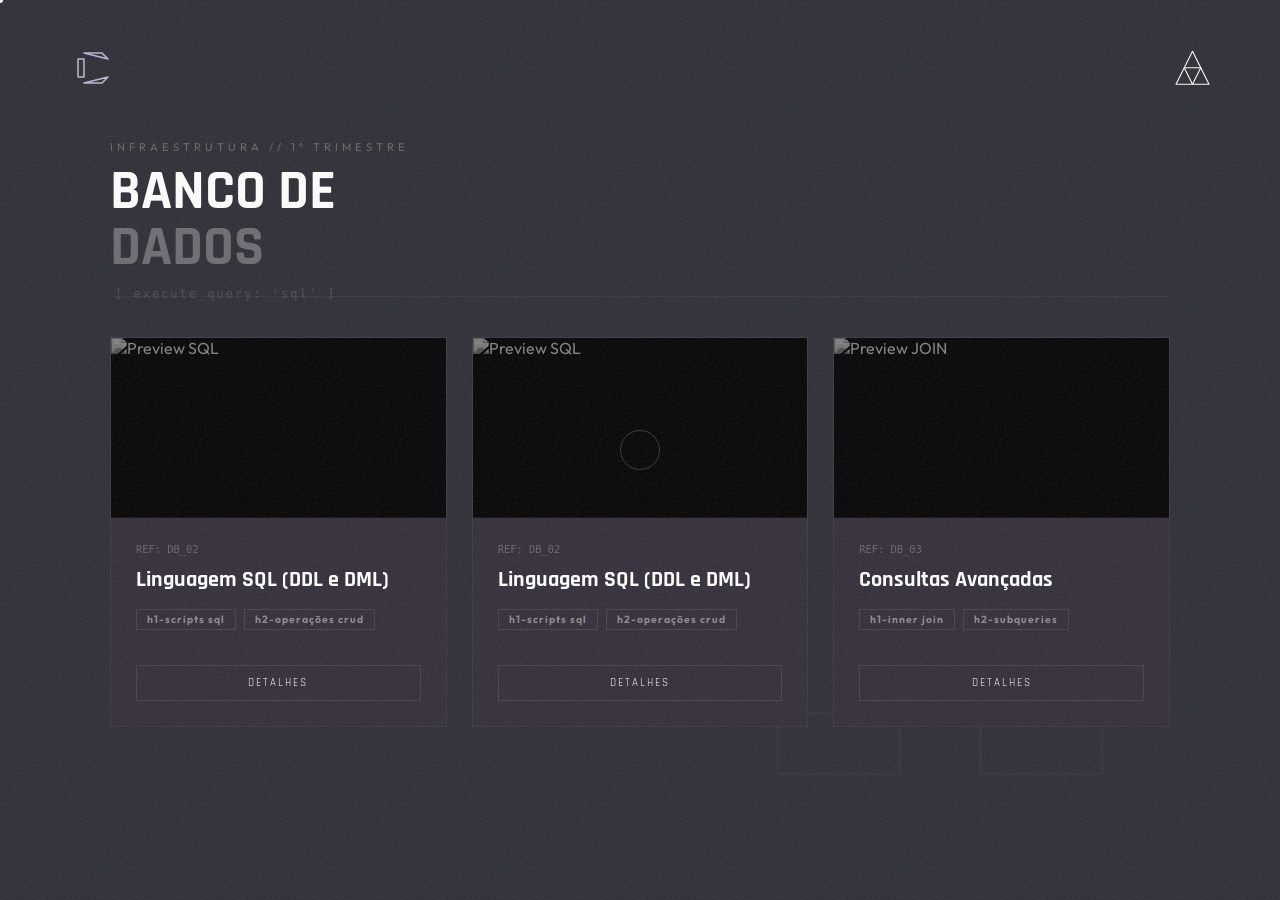
==== banco-dados.html @ fadd64db "primeiro-commit" ====
<!DOCTYPE html>
<html lang="pt-BR">
<head>
    <meta charset="UTF-8">
    <meta name="viewport" content="width=device-width, initial-scale=1.0">
    <title>Banco de Dados | Caetano Rocha</title>
    
    <link rel="icon" type="image/png" href="logo.png">
    <link href="https://fonts.googleapis.com/css2?family=Outfit:wght@200;400&family=Rajdhani:wght@300;500;700&display=swap" rel="stylesheet">
    <link rel="stylesheet" href="style.css">
</head>
<body>
    <div id="ruido"></div>
    <div id="ponto"></div>
    <div id="rastro"></div>

    <div id="sql-terminal">
        <div class="sql-header">
            <span>TERMINAL DE ACESSO REMOTO v3.0 // NODE_02: DATABASE</span>
            <span id="sql-status">[ STATUS: PORTA 5432 ABERTA ]</span>
        </div>
        
        <div id="sql-logs"></div>

        <div class="sql-prompt-container" id="sql-linha-comando" style="display: none;">
            <span class="sql-prompt">admin@node02=></span>
            <input type="text" id="sql-input" autocomplete="off" spellcheck="false" autofocus>
        </div>
        
        <p style="margin-top: 40px; font-size: 0.8rem; opacity: 0.3;">Pressione [ESC] para encerrar a sessão no banco de dados.</p>
    </div>

    <div class="marca-dagua-brasao">
        <svg class="brasao-svg" viewBox="0 0 100 100">
            <rect class="pedaco" x="35" y="20" width="30" height="15" fill="none" stroke-width="1"/>
            <path class="pedaco" d="M50,35 L50,50 M25,50 L75,50 M25,50 L25,65 M75,50 L75,65" fill="none" stroke-width="1"/>
            <rect class="pedaco" x="10" y="65" width="30" height="15" fill="none" stroke-width="1"/>
            <rect class="pedaco" x="60" y="65" width="30" height="15" fill="none" stroke-width="1"/>
        </svg>
    </div>

    <header>
        <div class="logo-box link-mag">
            <a href="index.html" style="text-decoration: none;">
                <svg class="logo-svg" viewBox="0 0 100 100">
                    <polygon class="p-top-c" points="40,25 70,25 80,35"/>
                    <polygon class="p-left-c" points="30,35 40,35 40,65 30,65"/>
                    <polygon class="p-bottom-c" points="40,75 70,75 80,65"/>
                </svg>
            </a>
        </div>
        <button class="btn-menu link-mag" id="btn-menu">
            <svg class="triangulo" viewBox="0 0 100 100">
                <polygon class="pedaco p-top" points="50,15 65,45 35,45"/>
                <polygon class="pedaco p-left" points="35,45 50,75 20,75"/>
                <polygon class="pedaco p-right" points="65,45 80,75 50,75"/>
            </svg>
        </button>
    </header>

    <div class="tela-links" id="tela-links">
        <ul class="nav-links">
            <li><a href="index.html" class="link-mag"><span class="num">01.</span> Home</a></li>
            <li><a href="linguagens.html" class="link-mag"><span class="num">02.</span> Linguagens</a></li>
            <li><a href="natureza.html" class="link-mag"><span class="num">03.</span> Natureza</a></li>
            <li><a href="humanas.html" class="link-mag"><span class="num">04.</span> Humanas</a></li>
            <li><a href="matematica.html" class="link-mag"><span class="num">05.</span> Matemática</a></li>
            <li class="item-retratil">
                <button id="btn-tecnico-menu" class="link-mag btn-menu-gigante ativo">
                    <span class="num">06.</span> Técnico
                </button>
                <ul id="sub-menu-tecnico" class="sub-menu revelado">
                    <li><a href="modelagem.html" class="link-mag">- Modelagem</a></li>
                    <li><a href="iot.html" class="link-mag">- IoT</a></li>
                    <li><a href="banco-dados.html" class="link-mag">- Banco de Dados</a></li>
                    <li><a href="desenvolvimento.html" class="link-mag">- Desenvolvimento</a></li>
                </ul>
            </li>
            <li><a href="sobre.html" class="link-mag"><span class="num">07.</span> Sobre mim</a></li>
        </ul>
    </div>

    <main class="area-tecnica">
        <div class="barra-topo-status">
            <div class="info-principal" style="position: relative;">
                <span class="tag-arquivo">INFRAESTRUTURA // 1º TRIMESTRE</span>
                <h1>Banco de <br> <span style="opacity: 0.3">Dados</span></h1>
                <span class="dica-sistema">[ execute_query: 'sql' ]</span>
            </div>
        </div>

        <div class="grade-atividades">
            <article class="card-modelagem link-mag">
            <div class="container-img"><img src="SUA_IMAGEM_AQUI.jpg" alt="Preview SQL"></div>
            <div class="info-card">
                <span class="num-doc">REF: DB_02</span>
                <h3 class="titulo-card">Linguagem SQL (DDL e DML)</h3>
                <div class="tags-habilidades"><span class="tag-skill">h1-scripts sql</span><span class="tag-skill">h2-operações crud</span></div>
                <div class="detalhes-atv">Criação física das tabelas no SGBD utilizando comandos DDL. Manipulação e inserção de registros com comandos DML.</div>
                <button class="btn-expandir">DETALHES</button>
            </div>
        </article>

            <article class="card-modelagem link-mag">
                <div class="container-img"><img src="SUA_IMAGEM_AQUI.jpg" alt="Preview SQL"></div>
                <div class="info-card">
                    <span class="num-doc">REF: DB_02</span>
                    <h3 class="titulo-card">Linguagem SQL (DDL e DML)</h3>
                    <div class="tags-habilidades"><span class="tag-skill">h1-scripts sql</span><span class="tag-skill">h2-operações crud</span></div>
                    <div class="detalhes-atv">Criação física das tabelas no SGBD utilizando comandos DDL. Manipulação e inserção de registos com comandos DML.</div>
                    <button class="btn-expandir">DETALHES</button>
                </div>
            </article>

            <article class="card-modelagem link-mag">
                <div class="container-img"><img src="SUA_IMAGEM_AQUI.jpg" alt="Preview JOIN"></div>
                <div class="info-card">
                    <span class="num-doc">REF: DB_03</span>
                    <h3 class="titulo-card">Consultas Avançadas</h3>
                    <div class="tags-habilidades"><span class="tag-skill">h1-inner join</span><span class="tag-skill">h2-subqueries</span></div>
                    <div class="detalhes-atv">Extração de relatórios complexos cruzando dados de múltiplas tabelas simultaneamente através de JOINs e funções de agregação.</div>
                    <button class="btn-expandir">DETALHES</button>
                </div>
            </article>
        </div>
    </main>

    <script>
        // CURSORES E MENUS 
        const ponto = document.getElementById('ponto'); const rastro = document.getElementById('rastro');
        let mouseX = window.innerWidth / 2; let mouseY = window.innerHeight / 2; let rX = mouseX, rY = mouseY;
        window.addEventListener('mousemove', e => { mouseX = e.clientX; mouseY = e.clientY; ponto.style.transform = `translate3d(calc(${mouseX}px - 50%), calc(${mouseY}px - 50%), 0)`; });
        function animar() { rX += (mouseX - rX) * 0.12; rY += (mouseY - rY) * 0.12; rastro.style.transform = `translate3d(calc(${rX}px - 50%), calc(${rY}px - 50%), 0)`; requestAnimationFrame(animar); }
        animar();

        const btnMenu = document.getElementById('btn-menu'); const telaLinks = document.getElementById('tela-links');
        const btnTecnicoMenu = document.getElementById('btn-tecnico-menu'); const subMenuTecnico = document.getElementById('sub-menu-tecnico');
        btnMenu.addEventListener('click', () => { btnMenu.classList.toggle('aberto'); telaLinks.classList.toggle('visivel'); });
        if (btnTecnicoMenu) { btnTecnicoMenu.addEventListener('click', () => { btnTecnicoMenu.classList.toggle('ativo'); subMenuTecnico.classList.toggle('revelado'); }); }

        document.querySelectorAll('.card-modelagem').forEach(card => {
            const btn = card.querySelector('.btn-expandir');
            btn.addEventListener('click', () => { card.classList.toggle('aberto'); btn.textContent = card.classList.contains('aberto') ? 'FECHAR' : 'DETALHES'; });
        });

        // ========================================================
        // EASTER EGG BD: TERMINAL SQL (LIGADO AO IOT)
        // ========================================================
        const codigoDb = "sql"; 
        let digitado = "";
        let terminalSqlAtivo = false;
        let despejoDadosRodando = false;

        const terminal = document.getElementById('sql-terminal');
        const logs = document.getElementById('sql-logs');
        const linhaComando = document.getElementById('sql-linha-comando');
        const inputComando = document.getElementById('sql-input');

        function printLog(texto, classe = "sql-linha") {
            const p = document.createElement('div');
            p.className = classe;
            p.innerHTML = texto;
            logs.appendChild(p);
            terminal.scrollTop = terminal.scrollHeight;
        }

        window.addEventListener("keydown", (e) => {
            if (e.key === "Escape" && terminalSqlAtivo) {
                terminal.style.display = 'none';
                terminalSqlAtivo = false; despejoDadosRodando = false;
                logs.innerHTML = '';
                linhaComando.style.display = 'none';
                return;
            }

            if(terminalSqlAtivo) {
                inputComando.focus(); 
                return; 
            }

            if(e.key.length > 1) return; 

            digitado += e.key.toLowerCase();
            if (digitado.length > codigoDb.length) digitado = digitado.slice(-codigoDb.length);

            if (digitado === codigoDb) {
                terminalSqlAtivo = true;
                terminal.style.display = 'block';
                
                printLog("> Estabelecendo conexão com o cluster de dados...");
                setTimeout(() => {
                    printLog("> Conexão segura estabelecida. Roteando para NODE_02.");
                    printLog("> Terminal de queries ativado. Digite <b>help</b> para comandos.");
                    linhaComando.style.display = 'flex';
                    inputComando.focus();
                }, 800);
            }
        });

        inputComando.addEventListener("keydown", function(e) {
            if(e.key === "Enter") {
                const entradaStr = this.value.trim();
                const comandoLower = entradaStr.toLowerCase();
                if(entradaStr === "") return;
                
                printLog(`admin@node02=> ${entradaStr}`, "sql-linha");
                this.value = "";

                if(despejoDadosRodando) {
                    printLog("> ERRO: Consulta em andamento. Aguarde.", "sql-alerta");
                    return;
                }

                if (comandoLower === "help") {
                    printLog("COMANDOS SUPORTADOS:<br>- <b>\\dt</b> : Lista as tabelas ativas.<br>- <b>SELECT * FROM [tabela]</b> : Retorna os dados da tabela.<br>- <b>clear</b> : Limpa a interface.<br>- <b>exit</b> : Desconecta do nó.");
                } 
                else if (comandoLower === "\\dt") {
                    const tabelaHtml = `
                    <table class="sql-tabela">
                        <tr><th>Esquema</th><th>Nome</th><th>Acesso</th></tr>
                        <tr><td>public</td><td>tb_alunos</td><td>admin</td></tr>
                        <tr><td>public</td><td>tb_atividades</td><td>admin</td></tr>
                        <tr><td>public</td><td>tb_notas</td><td>admin</td></tr>
                        <tr><td>restricted</td><td>tb_projeto_icaro</td><td>root</td></tr>
                    </table>`;
                    printLog(tabelaHtml);
                    printLog("(4 tabelas localizadas)");
                }
                else if (comandoLower === "clear") {
                    logs.innerHTML = '';
                }
                else if (comandoLower === "exit") {
                    printLog("> Encerrando túnel SSH...");
                    setTimeout(() => {
                        terminal.style.display = 'none';
                        terminalSqlAtivo = false;
                        logs.innerHTML = '';
                        linhaComando.style.display = 'none';
                    }, 500);
                }
                else if (comandoLower.startsWith("select * from")) {
                    const tabelaAlvo = comandoLower.replace("select * from", "").replace(";", "").trim();
                    
                    if (tabelaAlvo === "tb_alunos" || tabelaAlvo === "tb_atividades" || tabelaAlvo === "tb_notas") {
                        printLog(`> Executando extração em ${tabelaAlvo}...`);
                        setTimeout(() => printLog("> 0 ROWS RETURNED. A tabela foi limpa pelo sistema I.A.", "sql-alerta"), 500);
                    } 
                    else if (tabelaAlvo === "tb_projeto_icaro") {
                        despejoDadosRodando = true;
                        linhaComando.style.display = 'none';
                        printLog("> AVISO: Quebrando criptografia AES-256...", "sql-alerta");
                        
                        setTimeout(() => {
                            let iteracoes = 0;
                            const maxIteracoes = 40;
                            const caracteres = "0123456789ABCDEF!@#$%&*()_+{}[]";
                            
                            const loopDump = setInterval(() => {
                                let lixoStr = "";
                                for(let i=0; i<80; i++) {
                                    lixoStr += caracteres.charAt(Math.floor(Math.random() * caracteres.length));
                                }
                                printLog(`0x${(1000 + iteracoes).toString(16).toUpperCase()} : ${lixoStr}`, "sql-dump");
                                
                                iteracoes++;
                                if(iteracoes >= maxIteracoes) {
                                    clearInterval(loopDump);
                                    despejoDadosRodando = false;
                                    linhaComando.style.display = 'flex';
                                    inputComando.focus();
                                    
                                    const tabelaSecreta = `
                                    <br><span style="color:#fff;">[ DESENCRIPTAÇÃO CONCLUÍDA ]</span>
                                    <table class="sql-tabela" style="border-color:#ff3333;">
                                        <tr><th style="background:rgba(255,51,51,0.2);color:#ff3333;">ID_PROJETO</th><th style="background:rgba(255,51,51,0.2);color:#ff3333;">STATUS</th><th style="background:rgba(255,51,51,0.2);color:#ff3333;">LOG_SISTEMA</th></tr>
                                        <tr><td>001_OVERDRIVE</td><td>FALHOU</td><td>O módulo físico derreteu após ativação manual (NODE_01).</td></tr>
                                        <tr><td>002_ICARO</td><td>ATIVO</td><td>A IA transferiu o código base para este servidor.</td></tr>
                                        <tr><td>003_BD_BACKUP</td><td>EXPURGADO</td><td>Todos os dados de alunos foram apagados por segurança.</td></tr>
                                    </table>`;
                                    printLog(tabelaSecreta);
                                }
                            }, 50); 
                        }, 1000);
                    } else {
                        printLog(`> ERRO: Tabela "${tabelaAlvo}" não existe no esquema atual.`, "sql-alerta");
                    }
                }
                else {
                    printLog(`> SYNTAX ERROR no comando "${entradaStr}".`);
                }
            }
        });
    </script>
</body>
</html>
---- style.css ----
:root {
    --bg-cor: #312b38; 
    --anim-vel: 0.6s;
}

* {
    margin: 0; padding: 0; box-sizing: border-box;
    cursor: none !important;
}

::selection {
    background-color: rgba(255, 255, 255, 0.15); 
    color: #ffffff;
}

body {
    font-family: 'Outfit', sans-serif;
    background-color: #2b2b33; /* Sua nova cor de fundo */
    color: white;
    height: 100vh;
    overflow: hidden;
    position: relative;
}


#ruido {
    position: fixed; top: 0; left: 0; width: 100vw; height: 100vh;
    /* Mistura o granulado SVG com linhas horizontais fininhas */
    background-image: 
        url("data:image/svg+xml,%3Csvg viewBox='0 0 200 200' xmlns='http://www.w3.org/2000/svg'%3E%3Cfilter id='noiseFilter'%3E%3CfeTurbulence type='fractalNoise' baseFrequency='0.8' numOctaves='3' stitchTiles='stitch'/%3E%3C/filter%3E%3Crect width='100%25' height='100%25' filter='url(%23noiseFilter)'/%3E%3C/svg%3E"),
        linear-gradient(rgba(255, 255, 255, 0.02) 50%, transparent 50%);
    
    background-repeat: repeat;
    background-size: 200px 200px, 100% 4px; 
    opacity: 0.15; 
    pointer-events: none; 
    z-index: 9998; 
    animation: tv 0.4s steps(5) infinite;
}
 /* =========================================
   MEU FUNDO DECORATIVO (CRUZES)
   ========================================= */
#meu-fundo-decorativo {
    position: fixed; 
    top: 0; left: 0; width: 100vw; height: 100vh;
    
    /* Desenha uma cruzinha de 10x10 pixels num espaço de 100x100 pixels */
    background-image: url("data:image/svg+xml,%3Csvg xmlns='http://www.w3.org/2000/svg' width='100' height='100'%3E%3Cpath d='M50,45 v10 M45,50 h10' stroke='%23ffffff' stroke-width='1'/%3E%3C/svg%3E");
    
    opacity: 0.04; /* Opacidade bem baixa para ficar sutil (aumente se quiser mais forte) */
    z-index: 1; /* Fica colado no fundo, atrás de tudo */
    pointer-events: none;
}

@keyframes tv {
    0% { background-position: 0px 0px; }
    20% { background-position: -50px 50px; }
    40% { background-position: 100px -50px; }
    60% { background-position: -150px 100px; }
    80% { background-position: 50px -100px; }
    100% { background-position: -50px 150px; }
}

/* =========================================
   CURSORES
   ========================================= */
#ponto {
    width: 6px; height: 6px; background: white; border-radius: 50%;
    position: fixed; pointer-events: none; z-index: 10000;
    transform: translate(-50%, -50%);
}
#rastro {
    width: 40px; height: 40px; border: 1px solid rgba(255,255,255,0.2); border-radius: 50%;
    position: fixed; pointer-events: none; z-index: 9999;
    transform: translate(-50%, -50%);
    transition: width 0.3s, height 0.3s, background 0.3s;
}
#rastro.ativo { width: 65px !important; height: 65px !important; background: rgba(255,255,255,0.05); }

header {
    display: flex; justify-content: space-between; align-items: center;
    padding: 40px 60px; position: fixed; top: 0; left: 0; width: 100%;
    z-index: 100;
}

.logo { font-size: 2rem; font-weight: 200; letter-spacing: 2px; }

/* =========================================
   MENU TRIÂNGULO
   ========================================= */
.btn-menu {
    width: 55px; height: 55px; background: transparent; border: none; position: relative;
}

.triangulo {
    width: 100%; height: 100%; fill: transparent; stroke: white; stroke-width: 2; stroke-linejoin: round;
    transition: transform var(--anim-vel) cubic-bezier(0.7, 0, 0.3, 1);
}

.pedaco { transition: transform var(--anim-vel) cubic-bezier(0.7, 0, 0.3, 1); transform-origin: center; }

.btn-menu:hover .p-top { transform: translateY(-7px); }
.btn-menu:hover .p-left { transform: translate(-7px, 3px); }
.btn-menu:hover .p-right { transform: translate(7px, 3px); }
.btn-menu:hover .p-mid { transform: scale(0.7); }

.btn-menu.aberto .p-top { transform: translate(0, 15px) rotate(45deg); }
.btn-menu.aberto .p-left { transform: translate(15px, -5px) rotate(-45deg); }
.btn-menu.aberto .p-right { transform: translate(-15px, -5px) rotate(45deg); }
.btn-menu.aberto .p-mid { opacity: 0; transform: scale(0); }
.btn-menu.aberto .triangulo { transform: rotate(180deg); }

.tela-links {
    position: fixed; top: 0; left: 0; width: 100%; height: 100%;
    background-color: rgba(43, 43, 51, 0.95); 
    backdrop-filter: blur(15px); 
    z-index: 90; 
    display: flex; justify-content: center; align-items: center;
    opacity: 0; pointer-events: none;
    transition: opacity 0.5s ease;
}

.tela-links.visivel {
    opacity: 1; pointer-events: all;
}

.nav-links {
    list-style: none; 
    display: flex; flex-direction: column; gap: 15px; /* Diminuí um pouco o gap para caber tudo */
    text-align: left; 
    max-height: 90vh; /* Impede que passe da tela */
    overflow-y: auto; /* Adiciona rolagem se a tela for pequena */
    padding: 20px;
}

/* Oculta a barra de rolagem mas mantém funcionando */
.nav-links::-webkit-scrollbar { display: none; }

/* Estilo igual para Links Normais e para o Botão do Técnico */
.nav-links a, .btn-menu-gigante {
    font-family: 'Rajdhani', sans-serif;
    text-decoration: none; 
    font-size: 4.5rem; /* Um pouco menor para caber todas as áreas */
    font-weight: 700; letter-spacing: 5px; text-transform: uppercase;
    display: flex; align-items: center;
    background: transparent; border: none; cursor: none; padding: 0; width: 100%;
    
    color: transparent;
    -webkit-text-stroke: 1px rgba(184, 184, 209, 0.4);
    
    opacity: 0; transform: translateY(30px); 
    transition: all 0.4s cubic-bezier(0.2, 1, 0.2, 1);
}

.nav-links .num {
    font-size: 1.5rem; font-weight: 300; 
    color: #b8b8d1; opacity: 0.5; margin-right: 20px;
    -webkit-text-stroke: 0; 
    transition: opacity 0.4s ease;
}

.tela-links.visivel .nav-links a, 
.tela-links.visivel .btn-menu-gigante {
    opacity: 1; transform: translateY(0); 
}

.tela-links.visivel .nav-links a:hover,
.tela-links.visivel .btn-menu-gigante:hover,
.btn-menu-gigante.ativo {
    color: #b8b8d1; 
    -webkit-text-stroke: 1px #b8b8d1;
    transform: translateX(30px); 
    text-shadow: 0 0 15px rgba(184, 184, 209, 0.4); 
}

.tela-links.visivel .nav-links a:hover .num,
.tela-links.visivel .btn-menu-gigante:hover .num {
    opacity: 1;
}

/* =========================================
   SUB-MENU DO TÉCNICO (RETRÁTIL)
   ========================================= */
.item-retratil {
    display: flex; flex-direction: column;
}

.sub-menu {
    list-style: none;
    padding-left: 80px; /* Alinha com o texto da opção acima */
    max-height: 0;
    overflow: hidden;
    opacity: 0;
    transition: max-height 0.6s cubic-bezier(0.7, 0, 0.3, 1), opacity 0.4s ease;
}

/* Quando o botão Técnico é clicado */
.sub-menu.revelado {
    max-height: 400px; 
    opacity: 1;
    margin-top: 10px;
    margin-bottom: 10px;
}

.sub-menu a {
    font-size: 2.2rem; /* Sub-links menores */
    letter-spacing: 2px;
    margin-bottom: 8px;
    -webkit-text-stroke: 1px rgba(184, 184, 209, 0.3); /* Contorno mais fraco */
}

/* Cascata de revelação (opcional, só pra ficar bonitão) */
.tela-links.visivel li:nth-child(1) a { transition-delay: 0.1s; }
.tela-links.visivel li:nth-child(2) a { transition-delay: 0.15s; }
.tela-links.visivel li:nth-child(3) a { transition-delay: 0.2s; }
.tela-links.visivel li:nth-child(4) a { transition-delay: 0.25s; }
.tela-links.visivel li:nth-child(5) a { transition-delay: 0.3s; }
.tela-links.visivel li:nth-child(6) .btn-menu-gigante { transition-delay: 0.35s; }
.tela-links.visivel li:nth-child(7) a { transition-delay: 0.4s; }
/* =========================================
   HERO / APRESENTAÇÃO
   ========================================= */
.hero {
    height: 100vh; display: flex; flex-direction: column; justify-content: center; align-items: center;
    text-align: center; position: relative; z-index: 50;
}

.lema {
    font-size: 1.2rem; font-weight: 200; letter-spacing: 8px; color: rgba(255,255,255,0.6);
    margin-bottom: 20px; text-transform: uppercase;
    opacity: 0; transform: translateY(20px); animation: up 1s ease forwards 0.2s;
}

.nome {
    font-family: 'Rajdhani', sans-serif;
    font-size: 5.5rem; /* Aumentei um pouco */
    font-weight: 700;
    line-height: 0.9;
    margin: 10px 0;
    text-transform: uppercase;
    letter-spacing: -2px; /* Caracteres mais "juntos" para um look editorial */
    
    /* Cor pastel roxo-cinza */
    color: #b8b8d1;
    
    /* Brilho de tela CRT (Glow) */
    text-shadow: 0 0 15px rgba(184, 184, 209, 0.3);
    
    opacity: 0;
    transform: translateY(30px);
    animation: up 1s cubic-bezier(0.2, 1, 0.2, 1) forwards 0.4s;
}

/* O destaque "vazado" para caracteres diferentes */
.nome .destaque {
    display: block; /* Quebra a linha para ficar mais imponente */
    font-weight: 300;
    /* Efeito de contorno (outline) */
    color: transparent;
    -webkit-text-stroke: 1px rgba(184, 184, 209, 0.6);
    letter-spacing: 15px; /* Espaçamento largo no sobrenome */
    margin-top: 10px;
    font-size: 4rem;
}

@keyframes up { to { opacity: 1; transform: translateY(0); } }

.foto-box {
    margin-bottom: 30px;
    opacity: 0;
    transform: translateY(20px);
    animation: up 1s ease forwards 0.2s;
}

.foto-moldura {
    width: 200px; 
    height: 200px;
    border-radius: 50%;
    /* Borda sutil usando a nossa cor pastel tech */
    border: 2px solid rgba(184, 184, 209, 0.3);
    position: relative;
    overflow: hidden;
    background: transparent;
    transition: transform 0.5s cubic-bezier(0.2, 1, 0.2, 1), border-color 0.5s ease;
}

.foto-moldura:hover {
    transform: scale(1.05); /* Dá uma leve crescida no hover */
    border-color: rgba(184, 184, 209, 0.8); /* Borda brilha no hover */
}

.foto {
    width: 100%;
    height: 100%;
    object-fit: cover;
    /* Começa em preto e branco e com alto contraste */
    filter: grayscale(100%) contrast(110%);
    transition: filter 0.5s ease;
}

.foto-moldura:hover .foto {
    /* Revela a cor original ao passar o mouse */
    filter: grayscale(0%) contrast(100%);
}

/* =========================================
   SOBRE MIM
   ========================================= */
.sobre-area {
    margin-top: 40px; width: 100%; max-width: 500px; z-index: 60;
}

.btn-sobre {
    background: none; border: none; color: white;
    font-family: 'Rajdhani', sans-serif; font-size: 1.1rem; letter-spacing: 4px;
    display: flex; align-items: center; gap: 15px; margin: 0 auto;
    opacity: 0.6; transition: opacity 0.3s ease;
}

.btn-sobre:hover, .btn-sobre.ativo {
    opacity: 1;
}

.seta {
    width: 20px; height: 20px; fill: none; stroke: white; stroke-width: 8;
    transition: transform 0.6s cubic-bezier(0.7, 0, 0.3, 1);
}

.btn-sobre.ativo .seta {
    transform: rotate(180deg);
}

.sobre-txt {
    max-height: 0; overflow: hidden;
    transition: max-height 0.8s cubic-bezier(0.7, 0, 0.3, 1), opacity 0.5s ease;
    opacity: 0; text-align: center;
}

.sobre-txt.revelado {
    max-height: 300px; opacity: 1; margin-top: 20px;
}

.sobre-conteudo {
    padding: 0 20px;
}

.sobre-conteudo p {
    font-family: 'Outfit', sans-serif; font-weight: 200; line-height: 1.6;
    color: rgba(255, 255, 255, 0.7); font-size: 1.1rem;
}

.linha {
    width: 40px; height: 1px; background: white; margin: 20px auto 0; opacity: 0.3;
}

.logo-box {
    width: 60px; /* Tamanho da logo no header */
    height: 60px;
    display: flex;
    align-items: center;
    justify-content: center;
    transition: transform 0.5s cubic-bezier(0.2, 1, 0.2, 1);
}

.logo-box:hover {
    transform: scale(1.1); /* Sutil aumento no hover */
}

.logo-svg {
    width: 100%;
    height: 100%;
}

.logo-svg polygon, .logo-svg polyline {
    fill: none;
    stroke: #b8b8d1; /* Nossa cor Pastel Tech */
    stroke-width: 2.5; /* Espessura técnica */
    stroke-linecap: round;
    stroke-linejoin: round;
    /* Mesma animação suave do triângulo */
    transition: transform var(--anim-vel) cubic-bezier(0.7, 0, 0.3, 1), stroke-width 0.3s ease;
}

/* Centraliza a origem das transformações de cada peça */
.p-top-c, .p-left-c, .p-bottom-c, .p-connect {
    transform-origin: center;
}

/* =========================================
   ANIMAÇÃO DE PARTES NO HOVER (C-LOGO)
   ========================================= */
.logo-box:hover .p-top-c {
    transform: translate(5px, -5px) rotate(10deg);
}

.logo-box:hover .p-left-c {
    transform: translate(-5px, 0px) rotate(-10deg);
}

.logo-box:hover .p-bottom-c {
    transform: translate(5px, 5px) rotate(-10deg);
}

.logo-box:hover .p-connect {
    stroke-width: 1; /* O conector fica mais fino no hover */
    opacity: 0.5;
}



















/* =========================================
   ESTRUTURA DAS PÁGINAS INTERNAS
   ========================================= */
.pagina-interna {
    display: flex;
    flex-direction: column;
    align-items: flex-start;
    justify-content: flex-start;
    padding: 120px 10% 50px 10%; /* Espaço no topo para o cabeçalho não cobrir */
    height: 100vh;
    overflow-y: auto; /* Permite rolar a página se o conteúdo for longo */
}

/* Ocultar barra de rolagem (opcional) */
.pagina-interna::-webkit-scrollbar {
    width: 6px;
}
.pagina-interna::-webkit-scrollbar-thumb {
    background: rgba(184, 184, 209, 0.3);
    border-radius: 10px;
}

.cabecalho-pagina {
    margin-bottom: 40px;
    opacity: 0;
    transform: translateY(20px);
    animation: up 1s cubic-bezier(0.2, 1, 0.2, 1) forwards 0.2s;
}

.cabecalho-pagina .nome {
    font-size: 4.5rem;
    margin: 0;
}

.cabecalho-pagina .destaque {
    font-size: 3.5rem;
}

.texto-intro {
    font-family: 'Outfit', sans-serif;
    font-weight: 200;
    color: rgba(255, 255, 255, 0.6);
    font-size: 1.1rem;
    margin-top: 15px;
    max-width: 600px;
}

.conteudo-area {
    width: 100%;
    opacity: 0;
    transform: translateY(20px);
    animation: up 1s cubic-bezier(0.2, 1, 0.2, 1) forwards 0.4s;
}

.grid-materias.interna {
    grid-template-columns: repeat(auto-fit, minmax(200px, 1fr));
    margin-bottom: 50px;
}

.projetos-lista p {
    font-family: 'Outfit', sans-serif;
    font-weight: 200;
    color: rgba(255, 255, 255, 0.4);
    font-style: italic;
}

.split-layout {
    display: flex;
    width: 100%;
    gap: 50px;
    opacity: 0;
    transform: translateY(20px);
    animation: up 1s cubic-bezier(0.2, 1, 0.2, 1) forwards 0.4s;
    align-items: flex-start;
}

/* Coluna Esquerda */
.trimestres-nav {
    flex: 1; /* Ocupa 1 parte do espaço */
    display: flex;
    flex-direction: column;
    gap: 15px;
    border-right: 1px solid rgba(184, 184, 209, 0.2);
    padding-right: 30px;
}

.btn-trimestre {
    background: transparent;
    border: none;
    text-align: left;
    font-family: 'Rajdhani', sans-serif;
    font-size: 2rem;
    color: rgba(184, 184, 209, 0.4);
    cursor: none;
    padding: 10px 0;
    transition: all 0.3s ease;
    text-transform: uppercase;
    letter-spacing: 2px;
    position: relative;
}

.btn-trimestre .num {
    font-size: 1rem;
    opacity: 0.5;
    margin-right: 10px;
}

.btn-trimestre:hover, .btn-trimestre.ativo {
    color: #b8b8d1;
    transform: translateX(10px);
}

/* Coluna Direita */
.atividades-conteudo {
    flex: 2.5; /* Ocupa 2.5 partes do espaço (maior) */
    width: 100%;
}

.trimestre-painel {
    display: none; /* Oculta todos por padrão */
    animation: fadeIn 0.5s ease forwards;
}

.trimestre-painel.ativo {
    display: block; /* Mostra apenas o ativo */
}

/* Cards das Atividades */
.lista-atividades {
    display: flex;
    flex-direction: column;
    gap: 20px;
}

.atividade-card {
    border: 1px solid rgba(184, 184, 209, 0.15);
    padding: 25px;
    background: rgba(0, 0, 0, 0.2);
    transition: all 0.3s ease;
    cursor: none;
    position: relative;
    overflow: hidden;
    
    /* Regras para alinhar imagem e texto lado a lado */
    display: flex;
    justify-content: space-between;
    align-items: center;
    gap: 20px; 
}

/* O texto ocupa o espaço que sobrar */
.card-info {
    flex: 1; 
}

/* A caixinha da imagem no canto direito */
.card-thumb {
    width: 90px;
    height: 90px;
    flex-shrink: 0; 
    border-radius: 5px;
    overflow: hidden;
    border: 1px solid rgba(184, 184, 209, 0.2);
}

/* O truque do Filtro P&B na Imagem */
.card-thumb img {
    width: 100%;
    height: 100%;
    object-fit: cover; 
    filter: grayscale(100%) opacity(0.6);
    transition: all 0.5s cubic-bezier(0.2, 1, 0.2, 1);
}

/* Quando passa o mouse no card inteiro */
.atividade-card:hover {
    border-color: rgba(184, 184, 209, 0.8);
    transform: translateY(-3px);
}

/* A imagem ganha cor e dá um leve zoom */
.atividade-card:hover .card-thumb img {
    filter: grayscale(0%) opacity(1);
    transform: scale(1.1);
}

.atividade-card:hover {
    border-color: rgba(184, 184, 209, 0.8);
    transform: translateY(-3px);
}

.materia-tag {
    font-family: 'Rajdhani', sans-serif;
    font-size: 0.8rem;
    color: #b8b8d1;
    text-transform: uppercase;
    letter-spacing: 2px;
    background: rgba(184, 184, 209, 0.1);
    padding: 3px 8px;
    border-radius: 3px;
    margin-bottom: 10px;
    display: inline-block;
}

.atividade-card h4 {
    font-family: 'Rajdhani', sans-serif;
    font-size: 1.8rem;
    color: #fff;
    margin: 10px 0;
    font-weight: 500;
}

.atividade-card p {
    font-family: 'Outfit', sans-serif;
    font-weight: 200;
    color: rgba(255, 255, 255, 0.6);
    line-height: 1.5;
}

@keyframes fadeIn {
    from { opacity: 0; transform: translateY(10px); }
    to { opacity: 1; transform: translateY(0); }
}

.modal-atividade {
    position: fixed; top: 0; left: 0; width: 100%; height: 100%;
    /* Fundo igual ao do menu, com blur */
    background-color: rgba(43, 43, 51, 0.95);
    backdrop-filter: blur(15px);
    z-index: 100; /* Fica acima de tudo, até do menu */
    display: flex; justify-content: center; align-items: center;
    opacity: 0; pointer-events: none;
    transition: opacity 0.5s ease;
}

.modal-atividade.visivel {
    opacity: 1; pointer-events: all;
}

.btn-fechar {
    position: absolute;
    top: 40px; right: 40px;
    background: transparent; border: none; cursor: none;
    transition: transform 0.4s cubic-bezier(0.7, 0, 0.3, 1);
}

.btn-fechar:hover {
    transform: scale(1.1) rotate(90deg); /* Efeito giro tech */
}

/* Estrutura interna de duas colunas */
.modal-conteudo {
    display: flex;
    gap: 50px;
    width: 85%;
    max-width: 1100px;
    opacity: 0;
    transform: translateY(40px);
    transition: all 0.6s cubic-bezier(0.2, 1, 0.2, 1);
}

.modal-atividade.visivel .modal-conteudo {
    opacity: 1; transform: translateY(0);
    transition-delay: 0.2s; /* Atrasa um pouquinho pra dar efeito de entrada */
}

.modal-imagem {
    flex: 1;
}

/* Espaço provisório onde a imagem vai ficar */
.img-placeholder {
    width: 100%;
    height: 450px;
    background: rgba(0, 0, 0, 0.3);
    border: 1px dashed rgba(184, 184, 209, 0.4);
    display: flex; align-items: center; justify-content: center;
    color: rgba(184, 184, 209, 0.5);
    font-family: 'Outfit', sans-serif;
    font-weight: 200;
    padding: 20px;
    text-align: center;
}

.modal-textos {
    flex: 1;
    text-align: left;
    display: flex;
    flex-direction: column;
    justify-content: center;
}

.titulo-modal {
    font-family: 'Rajdhani', sans-serif;
    font-size: 3.5rem;
    color: #fff;
    margin: 15px 0 20px 0;
    line-height: 1;
}

.desc-modal {
    font-family: 'Outfit', sans-serif;
    font-weight: 200;
    color: rgba(255, 255, 255, 0.7);
    font-size: 1.1rem;
    line-height: 1.6;
    margin-bottom: 30px;
}

.habilidades-titulo {
    font-family: 'Rajdhani', sans-serif;
    color: #b8b8d1;
    font-size: 1.2rem;
    letter-spacing: 2px;
    text-transform: uppercase;
    margin-bottom: 15px;
}

.habilidades-lista {
    list-style: none;
    padding: 0;
}

.habilidades-lista li {
    font-family: 'Outfit', sans-serif;
    font-weight: 200;
    color: rgba(255, 255, 255, 0.6);
    margin-bottom: 10px;
    position: relative;
    padding-left: 20px;
}

.habilidades-lista li::before {
    content: '>';
    position: absolute;
    left: 0;
    color: #b8b8d1;
    font-weight: 700;
}

/* =========================================
   SCI-FI OVERDRIVE: FALHA CRÍTICA DO SISTEMA
   ========================================= */

/* 1. FILTRO DE MONITOR CRT */
.crt-overlay {
    position: fixed;
    top: 0; left: 0; width: 100vw; height: 100vh;
    background: linear-gradient(rgba(18, 16, 16, 0) 50%, rgba(0, 0, 0, 0.25) 50%), linear-gradient(90deg, rgba(255, 0, 0, 0.06), rgba(0, 255, 0, 0.02), rgba(0, 0, 255, 0.06));
    background-size: 100% 4px, 3px 100%;
    z-index: 9999;
    pointer-events: none;
    opacity: 0;
    transition: opacity 0.1s;
}

body.modo-overdrive {
    background-color: #050000;
    box-shadow: inset 0 0 150px rgba(255, 0, 0, 0.4);
    animation: tremorTela 0.4s ease-in-out;
}

body.modo-overdrive .crt-overlay {
    opacity: 1;
    animation: scanlineMove 10s linear infinite;
}

@keyframes tremorTela {
    0% { transform: translate(2px, 1px) rotate(0deg); }
    10% { transform: translate(-1px, -2px) rotate(-1deg); }
    20% { transform: translate(-3px, 0px) rotate(1deg); }
    30% { transform: translate(0px, 2px) rotate(0deg); }
    40% { transform: translate(1px, -1px) rotate(1deg); }
    50% { transform: translate(-1px, 2px) rotate(-1deg); }
    60% { transform: translate(-3px, 1px) rotate(0deg); }
    70% { transform: translate(2px, 1px) rotate(-1deg); }
    80% { transform: translate(-1px, -1px) rotate(1deg); }
    90% { transform: translate(2px, 2px) rotate(0deg); }
    100% { transform: translate(1px, -2px) rotate(-1deg); }
}

@keyframes scanlineMove {
    0% { background-position: 0 0; }
    100% { background-position: 0 100vh; }
}

/* Textos e UI corrompidos pro vermelho */
body.modo-overdrive .cabecalho-pagina .nome,
body.modo-overdrive .titulo-secao,
body.modo-overdrive .btn-trimestre,
body.modo-overdrive .texto-intro,
body.modo-overdrive .btn-trimestre .num {
    color: #ff3333;
    text-shadow: 2px 0px 5px rgba(255, 0, 0, 0.8);
}

body.modo-overdrive .atividade-card {
    background: rgba(255, 0, 0, 0.05);
    border-color: rgba(255, 0, 0, 0.3);
}

body.modo-overdrive .materia-tag {
    background: #ff0000;
    color: #000;
}

/* =========================================
   PAINEL DE STATUS (QUE FALTAVA NO ÚLTIMO CÓDIGO)
   ========================================= */
.status-box {
    border: 1px solid rgba(184, 184, 209, 0.2);
    padding: 10px 15px; 
    display: inline-flex;
    flex-direction: column;
    align-items: flex-start;
    gap: 2px; 
    background: rgba(0, 0, 0, 0.2);
    margin-bottom: 30px; /* Garante que o painel não empilhe em cima do texto */
    transition: all 0.3s ease;
}

.status-box:hover {
    border-color: rgba(184, 184, 209, 0.6);
    background: rgba(184, 184, 209, 0.05);
}

.status-txt {
    font-family: 'Rajdhani', sans-serif;
    font-size: 0.8rem;
    letter-spacing: 2px;
    color: rgba(255, 255, 255, 0.5);
}

.status-codigo {
    font-family: 'Rajdhani', sans-serif;
    font-weight: 700;
    font-size: 1.8rem; 
    color: #b8b8d1;
    line-height: 1;
    white-space: nowrap; /* Isso impede que o texto quebre ou deforme a caixa */
}

.status-erro {
    font-family: 'Outfit', sans-serif;
    font-size: 0.7rem;
    color: #ff4444;
    letter-spacing: 1px;
    animation: pulsarErro 1s infinite;
}

@keyframes pulsarErro {
    50% { opacity: 0.3; }
}

.status-box.bloqueado {
    border-color: #ff0000 !important;
    background: rgba(255, 0, 0, 0.1) !important;
    pointer-events: none !important;
}

.progresso-wrapper {
    width: 100%; height: 6px;
    background: rgba(184, 184, 209, 0.1);
    margin-top: 10px;
    overflow: hidden;
    opacity: 0; transition: opacity 0.3s ease;
}

.status-box.bloqueado .progresso-wrapper {
    background: rgba(255, 0, 0, 0.2);
}

.barra-progresso {
    width: 100%; height: 100%;
    background: #ff3333;
    transform-origin: left;
    transform: scaleX(1);
    transition: transform 0.1s linear, background 0.3s ease;
}

.status-box.bloqueado .barra-progresso {
    background: #ff0000;
}

body.modo-overdrive .progresso-wrapper { opacity: 1; }

.glitch-cor { animation: glitchAlien 0.3s infinite; }
body.modo-overdrive .glitch-cor { color: #fff; }
@keyframes glitchAlien {
    0% { text-shadow: 2px 0 #ff4444, -2px 0 #44ff44; }
    50% { text-shadow: -2px 0 #ff4444, 2px 0 #44ff44; }
    100% { text-shadow: 2px 0 #44ff44, -2px 0 #ff4444; }
}

.glitch-cor.fatal {
    color: #ff0000 !important;
    animation: glitchFatal 0.05s infinite !important;
    text-shadow: none !important;
}

@keyframes glitchFatal {
    0% { transform: translate(0) }
    20% { transform: translate(-2px, 2px) }
    40% { transform: translate(-2px, -2px) }
    60% { transform: translate(2px, 2px) }
    80% { transform: translate(2px, -2px) }
    100% { transform: translate(0) }
}

/* =========================================
   BRASÃO GEOMÉTRICO (CORRIGIDO PARA NÃO CORTAR)
   ========================================= */
.marca-dagua-brasao {
    position: fixed;
    right: 20px; bottom: 20px; /* Margem segura para não cortar */
    transform: translate(0, 0); /* Removido o translate positivo que o empurrava pra fora */
    width: 45vmin; height: 45vmin; 
    z-index: -1;
    pointer-events: none;
    opacity: 0;
    animation: upBrasao 1.5s cubic-bezier(0.2, 1, 0.2, 1) forwards 0.5s;
}

.brasao-svg { width: 100%; height: 100%; transition: transform 0.1s ease-out; }

.brasao-svg .pedaco {
    fill: none; stroke: rgba(184, 184, 209, 0.04);
    stroke-width: 0.8; stroke-linecap: round; stroke-linejoin: round;
    transition: stroke-width 0.3s ease;
}

.brasao-svg .p-no { stroke-width: 0.5; }

@keyframes upBrasao { to { opacity: 1; transform: translate(0); } }

/* 3. ABERTURA E ROTAÇÃO DO BRASÃO (Centralização Absoluta) */
.marca-dagua-brasao.overdrive {
    opacity: 1;
    top: 50%; left: 50%; right: auto; bottom: auto;
    transform: translate(-50%, -50%) scale(1.3); 
    transition: all 0.5s cubic-bezier(0.175, 0.885, 0.32, 1.275);
    filter: drop-shadow(0 0 20px #ff0000);
}

.marca-dagua-brasao.overdrive .brasao-svg .pedaco { stroke: #ff3333; stroke-width: 1.5; }

.marca-dagua-brasao.overdrive .g-topo {
    transform: translateY(-40px) rotate(45deg);
    transform-origin: center center;
    animation: giroCaoticoTopo 2s linear infinite;
}

.marca-dagua-brasao.overdrive .g-base {
    transform: translateY(40px) rotate(-45deg);
    transform-origin: center center;
    animation: giroCaoticoBase 1.5s linear infinite reverse;
}

@keyframes giroCaoticoTopo { 100% { transform: translateY(-40px) rotate(405deg); } }
@keyframes giroCaoticoBase { 100% { transform: translateY(40px) rotate(-405deg); } }


/* =========================================
   ELEMENTO SCI-FI: BURACO NEGRO (GARGANTUA)
   ========================================= */
#background-buraco-negro {
    position: fixed;
    top: 50%; left: 50%;
    transform: translate(-50%, -50%) scale(0);
    width: 150vmin; height: 150vmin;
    background: radial-gradient(circle at center, rgba(5, 0, 0, 1) 0%, rgba(10, 0, 0, 0) 60%);
    z-index: -3;
    opacity: 0;
    transition: transform 0.8s ease, opacity 0.3s ease;
    overflow: hidden;
}

body.modo-overdrive #background-buraco-negro {
    transform: translate(-50%, -50%) scale(1);
    opacity: 0.6;
}

#anel-acrecao {
    position: absolute; top: 0; left: 0; width: 100%; height: 100%;
    border-radius: 50%;
    box-shadow: 0 0 100px rgba(255, 0, 0, 0.4), inset 0 0 50px rgba(255, 0, 0, 0.8);
    background: radial-gradient(circle at center, transparent 30%, rgba(255, 0, 0, 0.2) 60%, transparent 100%);
    animation: pulsarBuracoNegro 8s infinite alternate;
}

@keyframes pulsarBuracoNegro {
    50% { box-shadow: 0 0 150px rgba(255, 0, 0, 0.6), inset 0 0 80px rgba(255, 0, 0, 1); }
}

/* =========================================
   UI DO TERMINAL (ATUALIZADO COMPACTO)
   ========================================= */
#terminal-alien {
    position: fixed;
    top: 50%; left: 50%;
    transform: translate(-50%, -50%);
    background: rgba(10, 0, 0, 0.8);
    border: 2px solid #ff0000;
    padding: 30px;
    z-index: 9999;
    display: none; 
    flex-direction: column;
    align-items: center;
    gap: 20px;
    box-shadow: 0 0 50px rgba(255, 0, 0, 0.5);
    backdrop-filter: blur(10px);
}

#terminal-alien h3 {
    color: #ff3333;
    font-family: 'Rajdhani', sans-serif;
    letter-spacing: 2px;
    margin: 0;
    text-shadow: 0 0 5px red;
}

#senha-alvo {
    display: flex; gap: 15px;
}

.digito-alvo {
    width: 40px; height: 50px;
    border-bottom: 3px solid #550000;
    display: flex; justify-content: center; align-items: center;
    font-size: 2rem; color: #550000;
}

.digito-alvo.preenchido { color: #ff3333; border-color: #ff3333; text-shadow: 0 0 10px red; }

#teclado-alien {
    display: grid;
    grid-template-columns: repeat(3, 1fr);
    gap: 10px;
}

.tecla-alien {
    background: rgba(255, 0, 0, 0.1);
    border: 1px solid #ff3333;
    color: #ff3333;
    font-size: 1.5rem;
    padding: 15px 20px;
    cursor: pointer;
    transition: all 0.2s;
}

.tecla-alien:hover { background: #ff3333; color: #000; }
.tecla-alien:active { transform: scale(0.9); }

.choque-erro { animation: tremorTela 0.2s ease-in-out !important; box-shadow: inset 0 0 300px rgba(255, 0, 0, 0.8) !important; }

/* =========================================
   CONSEQUÊNCIA: FALHA CATASTRÓFICA E RESET
   ========================================= */
body.falha-catastrofica { 
    background-color: #000 !important; 
    overflow: hidden; 
}

body.falha-catastrofica #background-buraco-negro {
    opacity: 1;
    transform: translate(-50%, -50%) scale(2.5);
    background: radial-gradient(circle at center, #ff0000 0%, #000 100%);
    animation: tremorTela 0.3s infinite;
}

body.falha-catastrofica main, 
body.falha-catastrofica .cabecalho-pagina { display: none !important; }


#tela-game-over {
    position: fixed; 
    top: 0; left: 0; 
    width: 100vw; height: 100vh;
    background: rgba(0, 0, 0, 0.7); /* Fundo escuro para destacar o texto e ofuscar o fundo */
    display: none; /* Escondido por padrão */
    flex-direction: column;
    justify-content: center;
    align-items: center;
    z-index: 10000;
    padding: 20px;
    text-align: center;
}

#tela-game-over h2 {
    color: #ff0000; 
    font-size: clamp(2rem, 5vw, 4rem); /* Texto responsivo: não quebra a tela! */
    font-family: 'Rajdhani', sans-serif; 
    font-weight: bold;
    animation: glitchFatal 0.1s infinite;
    text-shadow: 0 0 20px rgba(255, 0, 0, 0.8);
    line-height: 1.2;
    margin-bottom: 40px; /* Espaço entre o texto e o botão */
}

/* Mostra a tela quando falha usando Flexbox */
body.falha-catastrofica #tela-game-over {
    display: flex;
}

/* Botão de Reset Emergencial (Agora dentro do Game Over) */
#btn-reset-emergencia {
    background: transparent;
    color: #fff;
    border: 1px solid rgba(255, 255, 255, 0.3);
    padding: 15px 30px;
    font-family: 'Rajdhani', sans-serif;
    font-size: 1.2rem;
    letter-spacing: 2px;
    text-transform: uppercase;
    border-radius: 4px;
    transition: all 0.3s ease;
}

#btn-reset-emergencia:hover {
    background: rgba(255, 255, 255, 0.1);
    border-color: #fff;
    box-shadow: 0 0 15px rgba(255,255,255,0.2);
}

/* ========================================= */
/* MUDANÇAS VISUAIS DO ALARME E GAME OVER */
/* ========================================= */

/* 1. Esconde a marca d'água e o painel de status no Game Over (Limpa a tela!) */
body.falha-catastrofica .marca-dagua-brasao,
body.falha-catastrofica #painel-status,
body.falha-catastrofica main {
    display: none !important;
}

/* 2. Efeito muito mais legal pro Triângulo durante o alarme */
body.modo-overdrive .brasao-svg {
    /* Cancela a rotação chata e bota um glitch agressivo */
    animation: glitchTriangulo 0.1s infinite !important;
    filter: drop-shadow(0 0 30px #ff0000);
}
body.modo-overdrive .pedaco {
    fill: #ff0000 !important; /* Fica vermelho sangue */
}

/* Animação de Glitch pro Triângulo */
@keyframes glitchTriangulo {
    0% { transform: translate(5px, 5px) scale(1.2) skewX(10deg); opacity: 0.8;}
    25% { transform: translate(-5px, -5px) scale(0.9) skewX(-10deg); opacity: 1;}
    50% { transform: translate(5px, -5px) scale(1.1) skewY(10deg); opacity: 0.5;}
    75% { transform: translate(-5px, 5px) scale(0.8) skewY(-10deg); opacity: 1;}
    100% { transform: translate(0, 0) scale(1.3) skewX(0); opacity: 0.9;}
}

/* 3. Garante que o Game Over esmaga qualquer outra coisa na tela */
#tela-game-over {
    z-index: 999999 !important; /* Nada passa por cima disso */
    background: radial-gradient(circle, rgba(20,0,0,0.9) 0%, rgba(0,0,0,1) 100%); /* Fundo mais sombrio */
}

/* =========================================
   AJUSTES FINAIS: VISIBILIDADE E GLITCH EXTREMO
   ========================================= */

/* 1. Muda a cor do mouse para VERMELHO NEON no desafio e no Game Over */
body.modo-overdrive #ponto, body.falha-catastrofica #ponto {
    background-color: #ff3333 !important;
    box-shadow: 0 0 10px #ff3333 !important;
}
body.modo-overdrive #rastro, body.falha-catastrofica #rastro {
    border-color: rgba(255, 51, 51, 0.8) !important;
    background-color: rgba(255, 51, 51, 0.1) !important;
}

/* 2. Mata o giro chato do Brasão e adiciona Glitch Agressivo */
body.modo-overdrive .g-topo, 
body.modo-overdrive .g-base {
    animation: none !important; /* Para de girar */
    transform: none !important;
}

body.modo-overdrive .brasao-svg {
    animation: glitchTriangulo 0.1s infinite !important; /* Começa a tremer */
    filter: drop-shadow(0 0 40px #ff0000) !important;
}

body.modo-overdrive .pedaco {
    stroke: #ff3333 !important;
    stroke-width: 2.5 !important; /* Fica muito mais grosso e visível */
}

@keyframes glitchTriangulo {
    0% { transform: scale(1.5) translate(5px, 5px) skewX(15deg); opacity: 0.8;}
    25% { transform: scale(1.3) translate(-5px, -5px) skewX(-15deg); opacity: 1;}
    50% { transform: scale(1.6) translate(5px, -5px) skewY(15deg); opacity: 0.5;}
    75% { transform: scale(1.4) translate(-5px, 5px) skewY(-15deg); opacity: 1;}
    100% { transform: scale(1.5) translate(0, 0) skewX(0); opacity: 0.9;}
}

/* 3. Limpa a tela de Game Over (Esconde o triângulo e a UI de trás) */
body.falha-catastrofica .marca-dagua-brasao,
body.falha-catastrofica main,
body.falha-catastrofica .cabecalho-pagina {
    display: none !important; 
}

/* =========================================
   FORÇA O MOUSE A FICAR ACIMA DE TUDO
   ========================================= */
#ponto, #rastro {
    z-index: 9999999 !important; /* Um número absurdamente alto para passar a tela de Game Over */
}


/* O botão de fechar também precisa estar acessível */
#btn-menu {
    z-index: 10000 !important; /* O botão fica acima até mesmo do menu aberto */
}

@media (max-width: 768px) {
    .links-principais {
        padding-top: 120px !important; /* Aumenta o espaço no topo apenas em telas menores */
        justify-content: flex-start !important; /* Alinha os itens no topo para não sumirem no rodapé */
        overflow-y: auto; /* Permite rolar o menu se ele for maior que a tela do celular */
        height: 100vh;
    }

    /* Se o item "Início" ainda estiver difícil de clicar */
    .links-principais a:first-child {
        margin-top: 20px;
    }
}

/* ESTILO DA FOTO CIRCULAR (CINZA ESTILO MENU) */
        .moldura-foto-circular {
            position: relative;
            width: 180px;
            height: 180px;
            margin-bottom: 30px;
            display: flex;
            align-items: center;
            justify-content: center;
        }

        .circulo-interno {
            width: 140px;
            height: 140px;
            background: #444; /* Cinza do estilo menu */
            border-radius: 50%;
            overflow: hidden;
            display: flex;
            align-items: center;
            justify-content: center;
            border: 2px solid rgba(255, 255, 255, 0.1);
            z-index: 2;
        }

        .circulo-interno img {
            width: 100%;
            height: 100%;
            object-fit: cover;
            filter: grayscale(100%);
        }

        .placeholder-avatar {
            width: 60%;
            opacity: 0.5;
        }

        /* Borda decorativa que lembra o logo */
        .borda-rotativa {
            position: absolute;
            width: 160px;
            height: 160px;
            border: 1px solid #00ffcc;
            border-radius: 50%;
            border-style: dashed;
            animation: girarLento 20s linear infinite;
            opacity: 0.3;
        }

        @keyframes girarLento {
            from { transform: rotate(0deg); }
            to { transform: rotate(360deg); }
        }

        /* Ajuste das Tags de Formação */
        .skill-tag {
            background: rgba(255, 255, 255, 0.05);
            border-left: 3px solid #00ffcc;
            padding: 8px 15px;
            font-family: 'Rajdhani', sans-serif;
            font-size: 0.9rem;
            color: #ccc;
            text-transform: uppercase;
            letter-spacing: 1px;
        }

         body { background-color: #2b2b33; overflow-y: auto; }

        .area-tecnica {
            max-width: 1100px;
            margin: 0 auto;
            padding: 140px 20px 80px;
        }

        .barra-topo-status {
            display: flex;
            justify-content: space-between;
            align-items: flex-end;
            border-bottom: 1px solid rgba(255,255,255,0.05);
            padding-bottom: 20px;
            margin-bottom: 40px;
        }

        .info-principal h1 {
            font-family: 'Rajdhani', sans-serif;
            font-size: clamp(2rem, 8vw, 3.5rem);
            text-transform: uppercase;
            line-height: 1;
            color: #fff;
        }

        .tag-arquivo {
            font-size: 0.7rem;
            letter-spacing: 4px;
            color: #666;
            margin-bottom: 10px;
            display: block;
        }

        /* GRADE DE ATIVIDADES */
        .grade-atividades {
            display: grid;
            grid-template-columns: repeat(auto-fill, minmax(320px, 1fr));
            gap: 25px;
        }

        .card-modelagem {
            background: #312b38;
            border: 1px solid rgba(255,255,255,0.05);
            position: relative;
            transition: all 0.4s cubic-bezier(0.165, 0.84, 0.44, 1);
            display: flex;
            flex-direction: column;
        }

        .card-modelagem:hover {
            border-color: rgba(255,255,255,0.2);
            transform: translateY(-8px);
            box-shadow: 0 15px 30px rgba(0,0,0,0.4);
        }

        /* Espaço da Imagem */
        .container-img {
            width: 100%;
            height: 180px;
            background: #222;
            overflow: hidden;
            position: relative;
            border-bottom: 1px solid rgba(255,255,255,0.05);
        }

        .container-img img {
            width: 100%;
            height: 100%;
            object-fit: cover;
            opacity: 0.6;
            filter: grayscale(100%) contrast(120%);
            transition: 0.5s;
        }

        .card-modelagem:hover .container-img img {
            opacity: 1;
            filter: grayscale(0%) contrast(100%);
            transform: scale(1.05);
        }

        .info-card { padding: 25px; }

        .num-doc {
            font-family: monospace;
            font-size: 0.65rem;
            color: #666;
            margin-bottom: 10px;
            display: block;
        }

        .titulo-card {
            font-family: 'Rajdhani', sans-serif;
            font-size: 1.4rem;
            margin-bottom: 10px;
            color: #fff;
        }

        /* Habilidades (Tags) */
        .tags-habilidades {
            display: flex;
            flex-wrap: wrap;
            gap: 8px;
            margin-top: 15px;
        }

        .tag-skill {
            font-size: 0.6rem;
            font-weight: 700;
            padding: 4px 10px;
            border: 1px solid rgba(255,255,255,0.1);
            color: #888;
            text-transform: uppercase;
            letter-spacing: 1px;
        }

        .card-modelagem:hover .tag-skill {
            border-color: #fff;
            color: #fff;
        }

        /* Conteúdo Expansível */
        .detalhes-atv {
            max-height: 0;
            overflow: hidden;
            transition: 0.5s ease;
            font-size: 0.9rem;
            color: #aaa;
            line-height: 1.6;
        }

        .card-modelagem.aberto .detalhes-atv {
            max-height: 500px;
            margin-top: 20px;
            padding-top: 15px;
            border-top: 1px solid rgba(255,255,255,0.05);
        }

        .btn-expandir {
            margin-top: 20px;
            background: none;
            border: 1px solid rgba(255,255,255,0.1);
            color: #fff;
            padding: 10px;
            width: 100%;
            font-family: 'Rajdhani', sans-serif;
            font-size: 0.7rem;
            letter-spacing: 2px;
            cursor: pointer;
            transition: 0.3s;
        }

        .btn-expandir:hover { background: rgba(255,255,255,0.05); }

         .status-sidebar { border-left: 2px solid #00ffcc; padding-left: 15px; margin-bottom: 20px; }
        .info-item { margin-bottom: 15px; font-family: 'Rajdhani', sans-serif; }
        .label { display: block; font-size: 0.7rem; color: #888; letter-spacing: 2px; }
        .valor { font-size: 1.1rem; font-weight: bold; }

        .contato-form { display: flex; flex-direction: column; gap: 15px; max-width: 500px; }
        .input-group input, .input-group textarea {
            width: 100%;
            background: rgba(255,255,255,0.05);
            border: 1px solid rgba(0,255,204,0.2);
            padding: 12px;
            color: white;
            font-family: 'Rajdhani', sans-serif;
            outline: none;
            transition: 0.3s;
        }
        .input-group input:focus, .input-group textarea:focus {
            border-color: #00ffcc;
            background: rgba(0,255,204,0.05);
        }
        .btn-enviar {
            background: #00ffcc;
            color: #000;
            border: none;
            padding: 15px;
            font-family: 'Rajdhani', sans-serif;
            font-weight: bold;
            cursor: pointer;
            letter-spacing: 2px;
            transition: 0.3s;
        }
        .btn-enviar:hover { background: #fff; box-shadow: 0 0 20px #00ffcc; }

        /* ESTRUTURA DOS CARDS DE MODELAGEM */
.area-tecnica {
    max-width: 1100px;
    margin: 0 auto;
    padding: 140px 20px 80px;
}

.grade-atividades {
    display: grid;
    grid-template-columns: repeat(auto-fill, minmax(320px, 1fr));
    gap: 25px;
}

.card-modelagem {
    background: #312b38;
    border: 1px solid rgba(255,255,255,0.05);
    transition: 0.4s;
}

.container-img {
    width: 100%;
    height: 180px;
    overflow: hidden;
    background: #000;
}

.container-img img {
    width: 100%;
    height: 100%;
    object-fit: cover;
    opacity: 0.5;
    transition: 0.4s;
}

.card-modelagem:hover .container-img img {
    opacity: 1;
}

.info-card { padding: 25px; }

/* HABILIDADES PADRÃO "H1-" */
.tags-habilidades {
    display: flex;
    flex-wrap: wrap;
    gap: 8px;
    margin: 15px 0;
}

.tag-skill {
    font-size: 0.65rem;
    font-weight: bold;
    padding: 3px 10px;
    border: 1px solid rgba(255,255,255,0.1);
    color: #888;
    text-transform: lowercase;
}

.card-modelagem:hover .tag-skill {
    border-color: #fff;
    color: #fff;
}

/* EXPANSÃO */
.detalhes-atv {
    max-height: 0;
    overflow: hidden;
    transition: 0.5s ease-in-out;
    color: #aaa;
    font-size: 0.9rem;
}

.card-modelagem.aberto .detalhes-atv {
    max-height: 400px;
    margin-top: 20px;
    padding-top: 15px;
    border-top: 1px solid rgba(255,255,255,0.05);
}

 /* =========================================
           CORREÇÃO DO BUG DO MOUSE E SCROLL
           Garante que a página role e o mouse siga a tela
        ========================================= */
        body {
            overflow-y: auto !important; 
            min-height: 100vh;
            height: auto !important;
        }

        #ponto, #rastro {
            position: fixed !important; 
            top: 0; left: 0;
            pointer-events: none;
            z-index: 999999 !important;
        }

        #ruido {
            position: fixed !important;
            pointer-events: none;
        }

        /* BRASÃO (MARCA D'ÁGUA) */
        .marca-dagua-brasao {
            position: fixed;
            top: 50%;
            left: 50%;
            transform: translate(-50%, -50%);
            width: 50vw;
            max-width: 600px;
            opacity: 0.03;
            z-index: -1;
            pointer-events: none;
        }
        .brasao-svg { width: 100%; height: 100%; stroke: #fff; }

        /* DICA DO EASTER EGG */
        .dica-sistema {
            position: absolute;
            bottom: -25px;
            left: 5px;
            font-family: monospace;
            font-size: 0.75rem;
            color: rgba(255, 255, 255, 0.15); /* Quase invisível */
            letter-spacing: 2px;
            animation: piscar-dica 3s infinite;
            pointer-events: none;
        }

        @keyframes piscar-dica {
            0%, 100% { opacity: 0.1; }
            50% { opacity: 0.4; }
        }

        /* CARD SECRETO (EASTER EGG) */
        #projeto-secreto {
            display: none; 
            border-color: #ff3333;
            animation: glitch-reveal 0.5s forwards;
        }
        #projeto-secreto .titulo-card { color: #ff3333; }
        #projeto-secreto .tag-skill { border-color: #ff3333; color: #ff3333; }
        
        @keyframes glitch-reveal {
            0% { opacity: 0; transform: scale(0.9) skewX(20deg); filter: blur(5px); }
            50% { opacity: 0.5; transform: scale(1.05) skewX(-10deg); filter: blur(2px); }
            100% { opacity: 1; transform: scale(1) skewX(0); filter: blur(0); }
        }

        /* =========================================
           EFEITOS DO EASTER EGG (SYSTEM OVERRIDE)
        ========================================= */
        body.override-ativo {
            background-color: #050000 !important;
        }

        body.override-ativo .card-modelagem:not(#projeto-secreto) {
            opacity: 0.1;
            filter: grayscale(100%) blur(2px);
            pointer-events: none; /* Desativa os cliques nos outros cartões */
        }

        body.override-ativo .barra-topo-status h1, 
        body.override-ativo .tag-arquivo {
            color: #ff3333;
            text-shadow: 0 0 10px rgba(255,51,51,0.5);
        }

         /* CORREÇÃO DO BUG DO MOUSE E SCROLL */
        body {
            overflow-y: auto !important; 
            min-height: 100vh;
            height: auto !important;
        }

        #ponto, #rastro {
            position: fixed !important; 
            top: 0; left: 0;
            pointer-events: none;
            z-index: 999999 !important;
        }

        #ruido { position: fixed !important; pointer-events: none; }

        /* BRASÃO (MARCA D'ÁGUA) */
        .marca-dagua-brasao {
            position: fixed; top: 50%; left: 50%;
            transform: translate(-50%, -50%);
            width: 50vw; max-width: 600px;
            opacity: 0.03; z-index: -1; pointer-events: none;
        }
        .brasao-svg { width: 100%; height: 100%; stroke: #fff; }

        .dica-sistema {
            position: absolute; bottom: -25px; left: 5px;
            font-family: monospace; font-size: 0.75rem;
            color: rgba(255, 255, 255, 0.15); letter-spacing: 2px;
            animation: piscar-dica 3s infinite; pointer-events: none;
        }

        @keyframes piscar-dica {
            0%, 100% { opacity: 0.1; }
            50% { opacity: 0.4; }
        }

        /* EFEITOS DO EASTER EGG (SYSTEM OVERRIDE) */
        body.override-ativo {
            background-color: #050000 !important;
        }

        body.override-ativo .card-modelagem:not(#projeto-secreto) {
            opacity: 0.1;
            filter: grayscale(100%) blur(3px);
            pointer-events: none; 
        }

        body.override-ativo .barra-topo-status h1, 
        body.override-ativo .tag-arquivo {
            color: #ff3333;
            text-shadow: 0 0 10px rgba(255,51,51,0.5);
        }

        /* CARD SECRETO (EASTER EGG) */
        #projeto-secreto {
            display: none; 
            border-color: #ff3333;
            animation: glitch-reveal 0.5s forwards;
            position: relative; /* Necessário para o botão fujão */
        }
        #projeto-secreto .titulo-card { color: #ff3333; }
        #projeto-secreto .tag-skill { border-color: #ff3333; color: #ff3333; }
        
        @keyframes glitch-reveal {
            0% { opacity: 0; transform: scale(0.9) skewX(20deg); filter: blur(5px); }
            50% { opacity: 0.5; transform: scale(1.05) skewX(-10deg); filter: blur(2px); }
            100% { opacity: 1; transform: scale(1) skewX(0); filter: blur(0); }
        }

        .texto-alerta-vermelho {
            color: #ff3333;
            font-family: monospace;
            font-weight: bold;
            font-size: 1.1rem;
            margin-top: 10px;
            display: block;
            animation: piscar-dica 0.5s infinite;
        }

        /* TELA AZUL DA MORTE (BSOD) */
        #tela-azul {
            display: none; position: fixed; top: 0; left: 0;
            width: 100vw; height: 100vh; background-color: #0000aa;
            color: #ffffff; font-family: 'Courier New', Courier, monospace;
            z-index: 99999999; padding: 10vw; box-sizing: border-box;
            cursor: default !important;
        }
        #tela-azul h2 { background: #fff; color: #0000aa; display: inline-block; padding: 2px 10px; font-size: 1.2rem; margin-bottom: 30px;}
        #tela-azul p { font-size: 1.2rem; line-height: 1.8; margin-bottom: 20px;}

        /* =========================================
   MARCA D'ÁGUA (BRASÃO GERAL)
========================================= */
.marca-dagua-brasao {
    position: fixed; 
    top: 50%; 
    left: 50%;
    transform: translate(-50%, -50%);
    width: 50vw; 
    max-width: 600px;
    opacity: 0.03; 
    z-index: -1; 
    pointer-events: none;
}
.brasao-svg { 
    width: 100%; 
    height: 100%; 
    stroke: #fff; 
}

/* =========================================
   EASTER EGG GERAL: DICA NO TOPO
========================================= */
.dica-sistema {
    position: absolute; 
    bottom: -25px; 
    left: 5px;
    font-family: monospace; 
    font-size: 0.75rem;
    color: rgba(255, 255, 255, 0.15); 
    letter-spacing: 2px;
    animation: piscar-dica 3s infinite; 
    pointer-events: none;
}
@keyframes piscar-dica { 
    0%, 100% { opacity: 0.1; } 
    50% { opacity: 0.4; } 
}

/* =========================================
   EASTER EGG IOT (TERMINAL INTERATIVO)
========================================= */
#iot-terminal {
    display: none;
    position: fixed; top: 0; left: 0; width: 100vw; height: 100vh;
    background-color: rgba(0, 5, 0, 0.95);
    z-index: 9999999;
    color: #00ffcc;
    font-family: 'Courier New', Courier, monospace;
    padding: 40px; box-sizing: border-box;
    box-shadow: inset 0 0 100px rgba(0, 255, 204, 0.1);
    overflow-y: auto; /* Permite rolar a tela se o texto ficar longo */
}

/* Esconde a barra de rolagem padrão mas mantém a funcionalidade */
#iot-terminal::-webkit-scrollbar { width: 8px; }
#iot-terminal::-webkit-scrollbar-track { background: rgba(0, 255, 204, 0.05); }
#iot-terminal::-webkit-scrollbar-thumb { background: rgba(0, 255, 204, 0.3); }

#iot-terminal::before {
    content: ""; position: fixed; top: 0; left: 0; width: 100%; height: 100%;
    background: repeating-linear-gradient(0deg, transparent, transparent 2px, rgba(0, 255, 204, 0.05) 2px, rgba(0, 255, 204, 0.05) 4px);
    pointer-events: none;
}

.terminal-header {
    border-bottom: 1px solid #00ffcc; padding-bottom: 10px; margin-bottom: 20px;
    display: flex; justify-content: space-between;
}

.log-linha { margin: 5px 0; font-size: 1.1rem; text-shadow: 0 0 5px rgba(0, 255, 204, 0.5); line-height: 1.4; }
.log-comando { color: #fff; margin-top: 15px; } /* Destaca o que o usuário digitou */
.log-aviso { color: #ffcc00; text-shadow: 0 0 5px rgba(255, 204, 0, 0.5); }
.log-critico { color: #ff3333; font-weight: bold; text-shadow: 0 0 10px rgba(255, 51, 51, 0.8); animation: piscar-critico 0.2s infinite; }

@keyframes piscar-critico { 0% { opacity: 1; } 50% { opacity: 0.5; } 100% { opacity: 1; } }

#dados-sensores {
    font-size: 2rem; margin: 20px 0; display: grid; grid-template-columns: 1fr 1fr 1fr; gap: 20px; text-align: center;
}
.dado-caixa { border: 1px solid rgba(0, 255, 204, 0.3); padding: 20px; background: rgba(0, 255, 204, 0.05); }
.dado-label { font-size: 0.8rem; opacity: 0.7; margin-bottom: 10px; display: block; letter-spacing: 2px;}

/* Estilo da linha de comando interativa */
#linha-comando {
    display: flex; align-items: center; margin-top: 15px;
}
.prompt-simbolo {
    margin-right: 10px; font-size: 1.2rem; font-weight: bold; animation: piscar-critico 1s infinite;
}
#terminal-input {
    background: transparent; border: none; color: #00ffcc;
    font-family: 'Courier New', Courier, monospace; font-size: 1.1rem;
    outline: none; width: 100%; text-shadow: 0 0 5px rgba(0, 255, 204, 0.5);
}

@keyframes tremor {
    0% { transform: translate(0, 0); }
    20% { transform: translate(-2px, 2px); }
    40% { transform: translate(-2px, -2px); }
    60% { transform: translate(2px, 2px); }
    80% { transform: translate(2px, -2px); }
    100% { transform: translate(0, 0); }
}
.tremendo { animation: tremor 0.1s infinite; }

/* COR DA INTELIGÊNCIA ARTIFICIAL (ÍCARO) NO TERMINAL */
.log-icaro { 
    color: #cc33ff; /* Roxo Neon */
    font-weight: bold; 
    text-shadow: 0 0 10px rgba(204, 51, 255, 0.8); 
    letter-spacing: 1px;
}



/* =========================================
   EASTER EGG BANCO DE DADOS (SQL TERMINAL UNIFICADO COM IOT)
========================================= */
#sql-terminal {
    display: none;
    position: fixed; top: 0; left: 0; width: 100vw; height: 100vh;
    background-color: rgba(0, 5, 0, 0.95); /* Mesmo fundo do IoT */
    z-index: 9999999;
    color: #00ffcc; /* Mesma cor do IoT */
    font-family: 'Courier New', Courier, monospace;
    padding: 40px; box-sizing: border-box;
    box-shadow: inset 0 0 100px rgba(0, 255, 204, 0.1);
    overflow-y: auto;
}

#sql-terminal::-webkit-scrollbar { width: 8px; }
#sql-terminal::-webkit-scrollbar-track { background: rgba(0, 255, 204, 0.05); }
#sql-terminal::-webkit-scrollbar-thumb { background: rgba(0, 255, 204, 0.3); }

/* Mesmo grid de scanlines do IoT */
#sql-terminal::before {
    content: ""; position: fixed; top: 0; left: 0; width: 100%; height: 100%;
    background: repeating-linear-gradient(0deg, transparent, transparent 2px, rgba(0, 255, 204, 0.05) 2px, rgba(0, 255, 204, 0.05) 4px);
    pointer-events: none;
}

.sql-header {
    border-bottom: 1px solid #00ffcc; padding-bottom: 10px; margin-bottom: 20px;
    display: flex; justify-content: space-between;
}

.sql-linha { margin: 5px 0; font-size: 1.1rem; text-shadow: 0 0 5px rgba(0, 255, 204, 0.5); line-height: 1.4;}
.sql-tabela { 
    margin: 15px 0; border-collapse: collapse; width: 100%; max-width: 800px;
    color: #fff; font-size: 1rem;
}
.sql-tabela th, .sql-tabela td {
    border: 1px solid #00ffcc; padding: 8px 15px; text-align: left;
}
.sql-tabela th { background: rgba(0, 255, 204, 0.1); color: #00ffcc; }

.sql-prompt-container { display: flex; align-items: center; margin-top: 20px; }
.sql-prompt { margin-right: 10px; font-weight: bold; color: #fff; }
#sql-input {
    background: transparent; border: none; color: #00ffcc;
    font-family: 'Courier New', Courier, monospace; font-size: 1.1rem;
    outline: none; width: 100%; text-shadow: 0 0 5px rgba(0, 255, 204, 0.5);
}

.sql-alerta { color: #ff3333; font-weight: bold; text-shadow: 0 0 10px rgba(255, 51, 51, 0.8); }
.sql-dump { color: #00ffcc; font-size: 0.85rem; line-height: 1.1; opacity: 0.7;}

/* =========================================
   EASTER EGG DESENVOLVIMENTO (IDE VS CODE STYLE)
========================================= */
#ide-container {
    display: none;
    position: fixed; top: 0; left: 0; width: 100vw; height: 100vh;
    background-color: #1e1e1e; /* Cor clássica do VS Code */
    z-index: 9999999;
    color: #cccccc;
    font-family: 'Consolas', 'Courier New', monospace;
    box-sizing: border-box;
    display: flex; flex-direction: column;
}

.ide-header {
    background-color: #323233; color: #969696;
    padding: 10px 20px; font-size: 0.85rem;
    display: flex; justify-content: space-between;
    border-bottom: 1px solid #1e1e1e;
}

.ide-layout {
    display: flex; flex: 1; overflow: hidden;
}

.ide-sidebar {
    width: 200px; background-color: #252526;
    padding: 15px; border-right: 1px solid #1e1e1e;
}

.ide-sidebar-title {
    font-size: 0.75rem; font-weight: bold; color: #bbbbbb;
    letter-spacing: 1px; margin-bottom: 15px;
}

.ide-file {
    font-size: 0.9rem; margin-bottom: 8px; cursor: pointer !important;
    display: flex; align-items: center; gap: 8px;
}
.ide-file.active { color: #519aba; font-weight: bold; }

.ide-main {
    flex: 1; display: flex; flex-direction: column;
}

.ide-code-area {
    flex: 2; padding: 20px; overflow-y: auto;
    font-size: 1.1rem; line-height: 1.5; white-space: pre-wrap;
}

/* Cores de Sintaxe (Syntax Highlighting Simulado) */
.sy-keyword { color: #569cd6; font-weight: bold; }
.sy-string { color: #ce9178; }
.sy-comment { color: #6a9955; font-style: italic; }
.sy-function { color: #dcdcaa; }
.sy-class { color: #4ec9b0; }

.ide-terminal-area {
    flex: 1; background-color: #1e1e1e; border-top: 1px solid #3c3c3c;
    padding: 15px; overflow-y: auto; display: flex; flex-direction: column;
}

.ide-term-header { font-size: 0.8rem; color: #e7e7e7; margin-bottom: 10px; border-bottom: 1px solid #3c3c3c; padding-bottom: 5px;}
.ide-term-log { margin-bottom: 5px; font-size: 0.95rem; }
.ide-term-warning { color: #cca700; }
.ide-term-error { color: #f48771; font-weight: bold; }

.ide-prompt-row { display: flex; align-items: center; margin-top: 10px; }
.ide-prompt-symbol { color: #519aba; margin-right: 10px; }
#ide-input {
    background: transparent; border: none; color: #cccccc;
    font-family: inherit; font-size: 1rem; width: 100%; outline: none;
}

/* =========================================
   EFEITOS DE GAME OVER (FALHA NA IDE)
========================================= */
@keyframes ide-glitch {
    0% { transform: translate(0) }
    20% { transform: translate(-3px, 3px) }
    40% { transform: translate(-3px, -3px) }
    60% { transform: translate(3px, 3px) }
    80% { transform: translate(3px, -3px) }
    100% { transform: translate(0) }
}

.ide-falha-critica {
    animation: ide-glitch 0.3s infinite;
    background-color: #220000 !important; /* Fundo vermelho escuro */
}

.ide-falha-critica * {
    color: #ff3333 !important; /* Tudo fica vermelho sangue */
    border-color: #ff3333 !important;
}
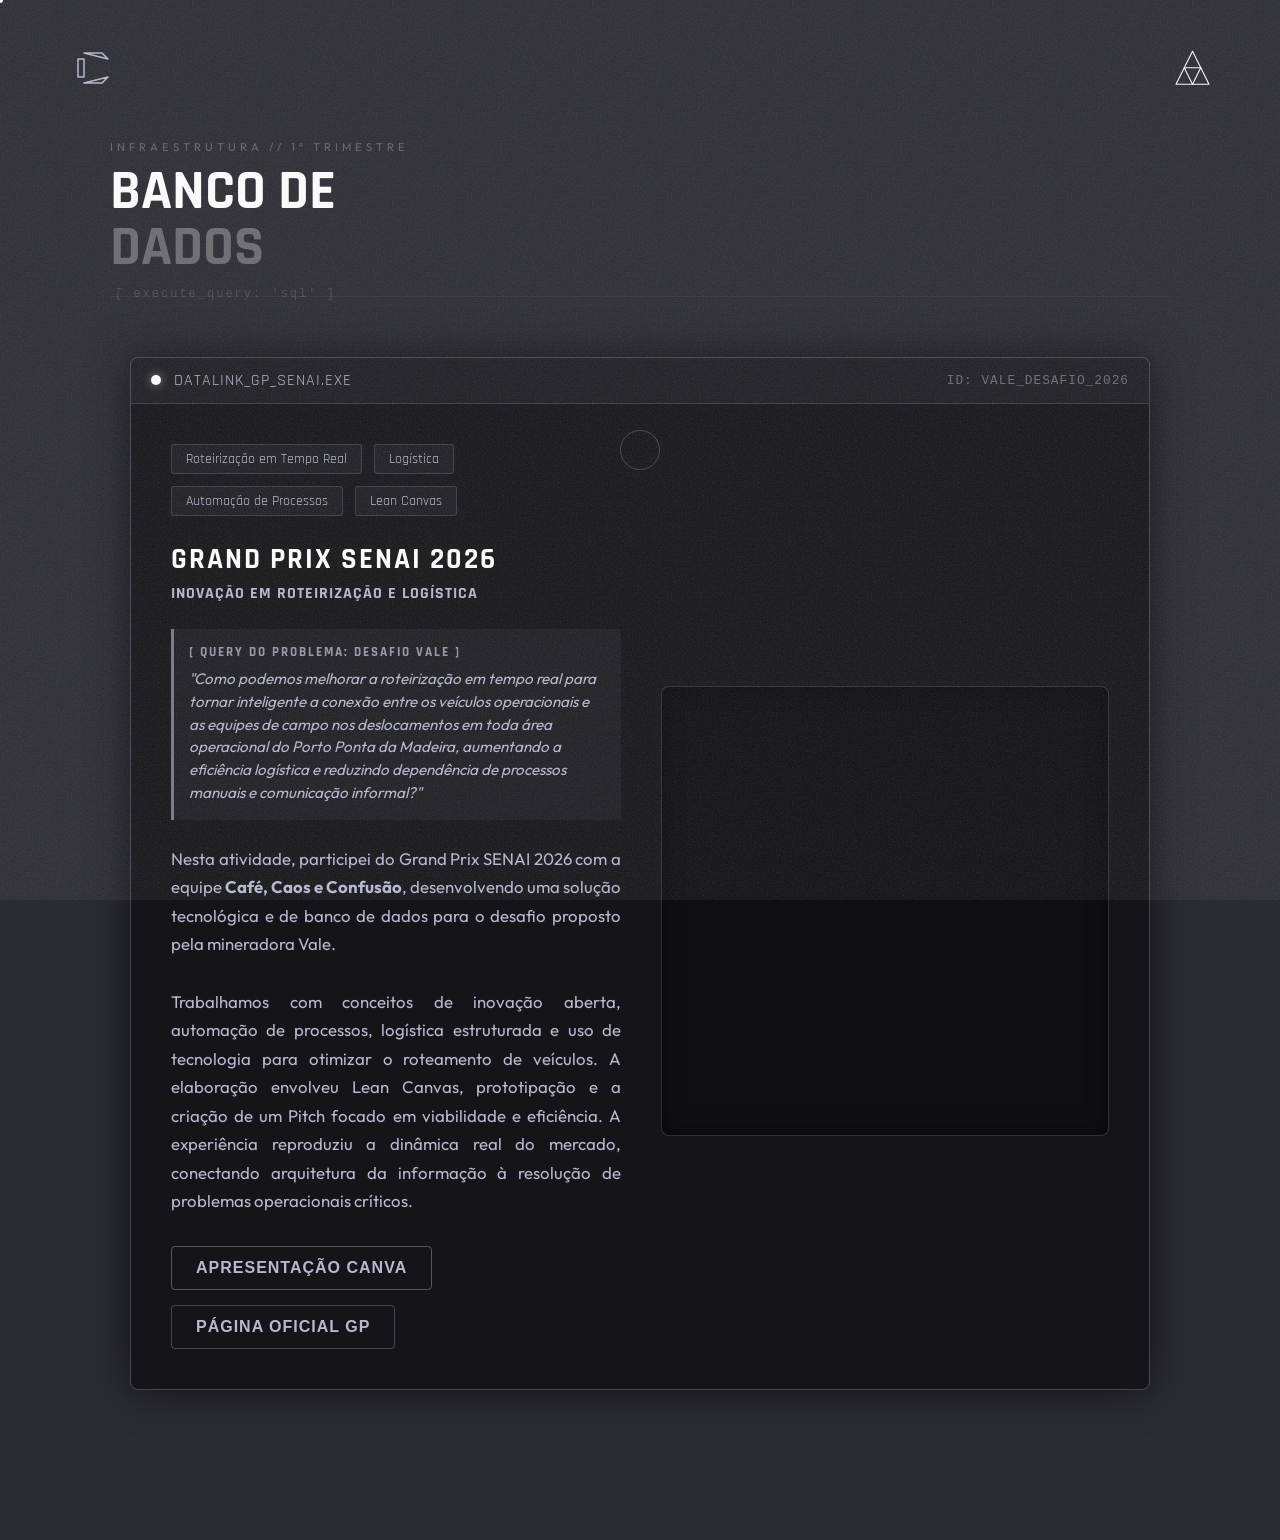
==== commit 274ea63f: "Sua mensagem aqui" ====
--- a/banco-dados.html
+++ b/banco-dados.html
@@ -89,40 +89,55 @@
             </div>
         </div>
 
-        <div class="grade-atividades">
-            <article class="card-modelagem link-mag">
-            <div class="container-img"><img src="SUA_IMAGEM_AQUI.jpg" alt="Preview SQL"></div>
-            <div class="info-card">
-                <span class="num-doc">REF: DB_02</span>
-                <h3 class="titulo-card">Linguagem SQL (DDL e DML)</h3>
-                <div class="tags-habilidades"><span class="tag-skill">h1-scripts sql</span><span class="tag-skill">h2-operações crud</span></div>
-                <div class="detalhes-atv">Criação física das tabelas no SGBD utilizando comandos DDL. Manipulação e inserção de registros com comandos DML.</div>
-                <button class="btn-expandir">DETALHES</button>
+        <section class="container-projeto-unico">
+            <div class="terminal-atividade">
+                <div class="topo-terminal">
+                    <span><span class="status-dot"></span> DATALINK_GP_SENAI.EXE</span>
+                    <span style="font-family: monospace; font-size: 0.8rem; opacity: 0.5;">ID: VALE_DESAFIO_2026</span>
+                </div>
+
+                <div class="conteudo-projeto">
+                    <div class="texto-projeto">
+                        <div class="tags-tecnicas">
+                            <span class="tag-tech">Roteirização em Tempo Real</span>
+                            <span class="tag-tech">Logística</span>
+                            <span class="tag-tech">Automação de Processos</span>
+                            <span class="tag-tech">Lean Canvas</span>
+                        </div>
+                        
+                        <h2 style="font-size: 1.8rem; margin-bottom: 5px;">Grand Prix SENAI 2026</h2>
+                        <h4 style="color: #b8b8d1; font-family: 'Rajdhani', sans-serif; margin-bottom: 25px; letter-spacing: 1px;">INOVAÇÃO EM ROTEIRIZAÇÃO E LOGÍSTICA</h4>
+                        
+                        <div style="background: rgba(184, 184, 209, 0.05); border-left: 3px solid rgba(184, 184, 209, 0.6); padding: 15px; margin-bottom: 25px; border-radius: 0 4px 4px 0;">
+                            <span style="display: block; font-family: 'Rajdhani'; color: rgba(184, 184, 209, 0.8); font-weight: bold; margin-bottom: 8px; font-size: 0.8rem; letter-spacing: 2px;">[ QUERY DO PROBLEMA: DESAFIO VALE ]</span>
+                            <p style="font-size: 0.95rem; color: #b8b8d1; font-style: italic; line-height: 1.5; margin: 0;">
+                                "Como podemos melhorar a roteirização em tempo real para tornar inteligente a conexão entre os veículos operacionais e as equipes de campo nos deslocamentos em toda área operacional do Porto Ponta da Madeira, aumentando a eficiência logística e reduzindo dependência de processos manuais e comunicação informal?"
+                            </p>
+                        </div>
+
+                        <p class="descricao-longa">
+                            Nesta atividade, participei do Grand Prix SENAI 2026 com a equipe <strong>Café, Caos e Confusão</strong>, desenvolvendo uma solução tecnológica e de banco de dados para o desafio proposto pela mineradora Vale. <br><br>
+                            Trabalhamos com conceitos de inovação aberta, automação de processos, logística estruturada e uso de tecnologia para otimizar o roteamento de veículos. A elaboração envolveu Lean Canvas, prototipação e a criação de um Pitch focado em viabilidade e eficiência. A experiência reproduziu a dinâmica real do mercado, conectando arquitetura da informação à resolução de problemas operacionais críticos.
+                        </p>
+
+                        <div style="display: flex; gap: 15px; flex-wrap: wrap;">
+                            <a href="https://canva.link/tpvruvvilddjk7k" target="_blank" class="btn-link-canva link-mag">Apresentação Canva</a>
+                            <a href="https://grandprix.decocms.com/gp-senai-2026#submissions" target="_blank" class="btn-link-canva link-mag" style="border-color: rgba(184, 184, 209, 0.3);">Página Oficial GP</a>
+                        </div>
+                    </div>
+
+                    <div class="visualizacao-projeto">
+                
+                        
+                        <div class="area-embed">
+                            <iframe loading="lazy" src="https://www.youtube.com/embed/2o7PK2cXa60?si=HGihmjRS_iZrJHbZ" title="Pitch Grand Prix SENAI 2026" allow="accelerometer; autoplay; clipboard-write; encrypted-media; gyroscope; picture-in-picture; web-share" allowfullscreen></iframe>
+                        </div>
+
+                
+                    </div>
+                </div>
             </div>
-        </article>
-
-            <article class="card-modelagem link-mag">
-                <div class="container-img"><img src="SUA_IMAGEM_AQUI.jpg" alt="Preview SQL"></div>
-                <div class="info-card">
-                    <span class="num-doc">REF: DB_02</span>
-                    <h3 class="titulo-card">Linguagem SQL (DDL e DML)</h3>
-                    <div class="tags-habilidades"><span class="tag-skill">h1-scripts sql</span><span class="tag-skill">h2-operações crud</span></div>
-                    <div class="detalhes-atv">Criação física das tabelas no SGBD utilizando comandos DDL. Manipulação e inserção de registos com comandos DML.</div>
-                    <button class="btn-expandir">DETALHES</button>
-                </div>
-            </article>
-
-            <article class="card-modelagem link-mag">
-                <div class="container-img"><img src="SUA_IMAGEM_AQUI.jpg" alt="Preview JOIN"></div>
-                <div class="info-card">
-                    <span class="num-doc">REF: DB_03</span>
-                    <h3 class="titulo-card">Consultas Avançadas</h3>
-                    <div class="tags-habilidades"><span class="tag-skill">h1-inner join</span><span class="tag-skill">h2-subqueries</span></div>
-                    <div class="detalhes-atv">Extração de relatórios complexos cruzando dados de múltiplas tabelas simultaneamente através de JOINs e funções de agregação.</div>
-                    <button class="btn-expandir">DETALHES</button>
-                </div>
-            </article>
-        </div>
+        </section>
     </main>
 
     <script>
@@ -138,13 +153,8 @@
         btnMenu.addEventListener('click', () => { btnMenu.classList.toggle('aberto'); telaLinks.classList.toggle('visivel'); });
         if (btnTecnicoMenu) { btnTecnicoMenu.addEventListener('click', () => { btnTecnicoMenu.classList.toggle('ativo'); subMenuTecnico.classList.toggle('revelado'); }); }
 
-        document.querySelectorAll('.card-modelagem').forEach(card => {
-            const btn = card.querySelector('.btn-expandir');
-            btn.addEventListener('click', () => { card.classList.toggle('aberto'); btn.textContent = card.classList.contains('aberto') ? 'FECHAR' : 'DETALHES'; });
-        });
-
         // ========================================================
-        // EASTER EGG BD: TERMINAL SQL (LIGADO AO IOT)
+        // EASTER EGG BD: TERMINAL SQL
         // ========================================================
         const codigoDb = "sql"; 
         let digitado = "";
--- a/style.css
+++ b/style.css
@@ -2027,4 +2027,422 @@
 .ide-falha-critica * {
     color: #ff3333 !important; /* Tudo fica vermelho sangue */
     border-color: #ff3333 !important;
+}
+
+/* =========================================
+   TRUQUE DE ESCALA PARA O PADLET (IFRAME)
+========================================= */
+.container-img {
+    position: relative;
+    width: 100%;
+    height: 200px !important; /* Altura fixa do quadro */
+    background: #000;
+    overflow: hidden !important; 
+}
+
+.container-img iframe {
+    position: absolute;
+    top: 0;
+    left: 0;
+    
+    /* 1. Engana o Padlet dobrando o tamanho dele */
+    width: 200% !important;
+    height: 400px !important; 
+    
+    /* 2. Encolhe o Padlet pela metade para caber no quadro (zoom out) */
+    transform: scale(0.5);
+    transform-origin: top left;
+    
+    border: none !important;
+    margin: 0 !important;
+    padding: 0 !important;
+    opacity: 0.6;
+    transition: opacity 0.4s ease;
+    
+    /* Bloqueia o scroll dentro do Padlet para não atrapalhar a página */
+    pointer-events: none; 
+}
+
+.card-modelagem:hover .container-img iframe {
+    opacity: 1;
+    /* Permite mexer no Padlet apenas quando o mouse está em cima do card */
+    pointer-events: auto; 
+}
+
+/* =========================================
+   TRUQUE DO PADLET DENTRO DO MODAL
+========================================= */
+.modal-imagem .img-placeholder {
+    position: relative;
+    width: 100%;
+    height: 100%; 
+    min-height: 400px; /* Garante que a área escura tenha um bom tamanho */
+    overflow: hidden !important;
+    background-color: #1a1a1a;
+}
+
+.modal-imagem .img-placeholder iframe {
+    position: absolute;
+    top: 0;
+    left: 0;
+    
+    /* 1. Finge para o Padlet que a tela é 2.5x maior (Modo PC) */
+    width: 250% !important;
+    height: 250% !important;
+    
+    /* 2. Encolhe o Padlet de volta para caber no modal (Zoom out) */
+    transform: scale(0.4);
+    transform-origin: top left;
+    
+    border: none !important;
+    margin: 0 !important;
+    padding: 0 !important;
+}
+
+/* =========================================
+   BOTÃO DE ABRIR ATIVIDADE EXTERNA
+========================================= */
+.btn-abrir-externo {
+    display: inline-flex;
+    align-items: center;
+    justify-content: center;
+    margin-top: 25px; /* Dá um respiro da lista de cima */
+    padding: 12px 24px;
+    background-color: transparent;
+    color: #b8b8d1; /* Cor clara do seu tema */
+    border: 1px solid rgba(184, 184, 209, 0.4);
+    border-radius: 4px;
+    font-family: 'Rajdhani', monospace, sans-serif;
+    font-size: 1.1rem;
+    font-weight: 600;
+    letter-spacing: 1px;
+    text-decoration: none;
+    text-transform: uppercase;
+    transition: all 0.3s ease;
+    cursor: pointer;
+}
+
+.btn-abrir-externo:hover {
+    background-color: #b8b8d1;
+    color: #121212; /* Fundo escuro do portfólio */
+    border-color: #b8b8d1;
+    box-shadow: 0 0 15px rgba(184, 184, 209, 0.3);
+    transform: translateY(-2px); /* Dá uma leve "levantada" no botão */
+}
+
+/* =========================================
+   PÁGINA DE MODELAGEM - TERMINAL DE PROJETO (CORES CORRIGIDAS)
+   ========================================= */
+
+.container-projeto-unico {
+    max-width: 1100px;
+    margin: 0 auto;
+    padding: 20px;
+    animation: fadeIn 1s ease-out;
+    margin-bottom: 50px;
+}
+
+.terminal-atividade {
+    background: rgba(18, 18, 22, 0.85); /* Fundo um pouco mais escuro que o padrão do site */
+    border: 1px solid rgba(184, 184, 209, 0.3); /* Cor da borda padrão do site */
+    border-radius: 8px;
+    overflow: hidden;
+    box-shadow: 0 0 40px rgba(0, 0, 0, 0.6);
+    position: relative;
+    backdrop-filter: blur(10px);
+}
+
+.topo-terminal {
+    background: rgba(184, 184, 209, 0.05);
+    padding: 12px 20px;
+    border-bottom: 1px solid rgba(184, 184, 209, 0.2);
+    display: flex;
+    justify-content: space-between;
+    align-items: center;
+    font-family: 'Rajdhani', sans-serif;
+    letter-spacing: 1px;
+    color: #b8b8d1;
+}
+
+/* Ponto pulsante agora é um branco/prata sutil */
+.status-dot {
+    width: 10px;
+    height: 10px;
+    background: #ffffff;
+    border-radius: 50%;
+    display: inline-block;
+    margin-right: 8px;
+    box-shadow: 0 0 10px rgba(255, 255, 255, 0.5);
+    animation: pulseStatus 2s infinite;
+}
+
+@keyframes pulseStatus {
+    0% { box-shadow: 0 0 0px rgba(255, 255, 255, 0.5); }
+    50% { box-shadow: 0 0 12px rgba(255, 255, 255, 0.8); }
+    100% { box-shadow: 0 0 0px rgba(255, 255, 255, 0.5); }
+}
+
+.conteudo-projeto {
+    padding: 40px;
+    display: grid;
+    grid-template-columns: 1fr;
+    gap: 40px;
+}
+
+@media (min-width: 992px) {
+    .conteudo-projeto {
+        grid-template-columns: 450px 1fr;
+    }
+}
+
+.texto-projeto h2 {
+    font-family: 'Rajdhani', sans-serif;
+    color: #ffffff; /* Título em branco para destaque */
+    font-size: 2.2rem;
+    margin-bottom: 15px;
+    text-transform: uppercase;
+    letter-spacing: 2px;
+}
+
+.descricao-longa {
+    color: #b8b8d1; /* Cor de texto padrão do seu site */
+    line-height: 1.7;
+    font-size: 1.05rem;
+    margin-bottom: 30px;
+    text-align: justify;
+}
+
+.area-embed {
+    position: relative;
+    width: 100%;
+    padding-top: 56.25%; 
+    background: #000;
+    border: 1px solid rgba(184, 184, 209, 0.2);
+    border-radius: 4px;
+    box-shadow: inset 0 0 20px rgba(0, 0, 0, 0.5);
+}
+
+/* Botão seguindo o padrão dos outros modais */
+.btn-link-canva {
+    display: inline-flex;
+    align-items: center;
+    justify-content: center;
+    padding: 12px 24px;
+    background-color: transparent;
+    color: #b8b8d1;
+    border: 1px solid rgba(184, 184, 209, 0.4);
+    border-radius: 4px;
+    font-family: 'Rajdhani', sans-serif;
+    font-weight: 600;
+    text-decoration: none;
+    text-transform: uppercase;
+    letter-spacing: 1px;
+    transition: all 0.3s ease;
+}
+
+.btn-link-canva:hover {
+    background-color: rgba(184, 184, 209, 0.1);
+    color: #ffffff;
+    border-color: rgba(184, 184, 209, 0.8);
+    transform: translateY(-2px);
+}
+
+.tags-tecnicas {
+    display: flex;
+    gap: 12px;
+    flex-wrap: wrap;
+    margin-bottom: 25px;
+}
+
+.tag-tech {
+    background: rgba(184, 184, 209, 0.05);
+    padding: 5px 14px;
+    border-radius: 3px;
+    font-size: 0.85rem;
+    color: #b8b8d1;
+    border: 1px solid rgba(184, 184, 209, 0.2);
+    font-family: 'Rajdhani', sans-serif;
+}
+
+@keyframes fadeIn {
+    from { opacity: 0; transform: translateY(30px); }
+    to { opacity: 1; transform: translateY(0); }
+}
+
+#projeto-secreto {
+    display: none; 
+    margin-top: 60px;
+    border-color: #ff3333;
+}
+
+/* =========================================
+   FILTRO E TAMANHO DO INCORPORAR (CANVA / IMAGENS)
+   ========================================= */
+.area-embed iframe,
+.area-embed img {
+    position: absolute;
+    top: 0;
+    left: 0;
+    width: 100%;
+    height: 100%;
+    border: none;
+    object-fit: cover;
+    
+    filter: grayscale(100%) brightness(0.8) contrast(1.1) sepia(20%) hue-rotate(200deg);
+    transition: filter 0.6s ease, transform 0.6s ease, opacity 0.6s ease;
+    opacity: 0.8;
+}
+
+/* FALTAVA O :hover NO IMG AQUI NESTA LINHA ABAIXO */
+.area-embed:hover iframe,
+.area-embed:hover img {
+    filter: grayscale(0%) brightness(1) contrast(1) sepia(0%) hue-rotate(0deg);
+    opacity: 1;
+}
+
+/* Efeito de brilho na borda ao passar o mouse */
+.area-embed {
+    transition: border-color 0.4s ease, box-shadow 0.4s ease;
+}
+
+.area-embed:hover {
+    border-color: rgba(184, 184, 209, 0.6);
+    box-shadow: 0 0 30px rgba(0, 0, 0, 0.8);
+}
+
+/* =========================================
+   LOGO DA ATIVIDADE (MODELAGEM)
+   ========================================= */
+.logo-atividade-box {
+    margin-top: 20px;
+    display: flex;
+    align-items: center;
+    gap: 15px;
+    padding: 15px;
+    background: rgba(184, 184, 209, 0.03);
+    border-radius: 4px;
+    border-left: 2px solid rgba(184, 184, 209, 0.2);
+}
+
+.logo-svg-atv {
+    width: 40px;
+    height: 40px;
+    stroke: #b8b8d1;
+    fill: none;
+    stroke-width: 1.5;
+}
+
+.logo-info-texto {
+    font-family: 'Rajdhani', sans-serif;
+}
+
+.logo-info-texto .cod-auth {
+    display: block;
+    font-size: 0.7rem;
+    color: #b8b8d1;
+    opacity: 0.5;
+    letter-spacing: 2px;
+}
+
+.logo-info-texto .nome-auth {
+    font-size: 0.9rem;
+    color: #b8b8d1;
+    font-weight: 500;
+    text-transform: uppercase;
+}
+
+/* =========================================
+   VISUALIZAÇÃO DE PROJETOS E EMBEDS
+   ========================================= */
+.visualizacao-projeto {
+    width: 100%;
+    display: flex;
+    justify-content: center;
+    align-items: center;
+    margin-top: 30px;
+}
+
+.area-embed {
+    position: relative;
+    width: 100%;
+    max-width: 800px; /* Limite máximo de largura (não deixa ficar gigante) */
+    height: 450px;    /* Altura travada */
+    border: 1px solid rgba(184, 184, 209, 0.2);
+    border-radius: 8px;
+    background: #0f0f13; /* Fundo simulando uma tela desligada */
+    overflow: hidden;
+    transition: border-color 0.4s ease, box-shadow 0.4s ease;
+}
+
+.area-embed:hover {
+    border-color: rgba(184, 184, 209, 0.6);
+    box-shadow: 0 0 30px rgba(0, 0, 0, 0.5);
+}
+
+.area-embed iframe,
+.area-embed img {
+    position: absolute;
+    top: 0; left: 0;
+    width: 100%; 
+    height: 100%;
+    object-fit: contain !important; /* Força a imagem a caber inteira dentro da caixa */
+    padding: 10px; /* Dá um respiro para não encostar nas bordas */
+    
+    /* Filtros para manter a estética */
+    filter: grayscale(100%) brightness(0.8) contrast(1.1) sepia(20%) hue-rotate(200deg);
+    transition: filter 0.6s ease, transform 0.6s ease;
+    opacity: 0.8;
+}
+
+.area-embed:hover iframe,
+.area-embed:hover img {
+    filter: grayscale(0%) brightness(1) contrast(1) sepia(0%) hue-rotate(0deg);
+    opacity: 1;
+}
+
+/* Mensagem Piscante do Easter Egg */
+.instrucao-hacker {
+    text-align: center;
+    font-family: 'Rajdhani', sans-serif;
+    color: #ff3333;
+    font-size: 0.8rem;
+    letter-spacing: 2px;
+    margin-top: 20px;
+    animation: piscar-alerta 1.5s infinite;
+}
+
+@keyframes piscar-alerta {
+    0%, 100% { opacity: 1; }
+    50% { opacity: 0.2; }
+}
+
+/* Estilização do Indicador de Rolar */
+.scroll-indicator {
+    position: relative;
+    display: flex;
+    flex-direction: column;
+    align-items: center;
+    margin: 50px 0;
+    gap: 10px;
+}
+
+.scroll-indicator span {
+    font-family: 'Rajdhani', sans-serif;
+    font-size: 0.7rem;
+    color: rgba(184, 184, 209, 0.5);
+    letter-spacing: 3px;
+}
+
+.seta-hacker {
+    width: 2px;
+    height: 30px;
+    background: linear-gradient(to bottom, rgba(0, 255, 204, 0.5), transparent);
+    position: relative;
+    animation: scroll-anim 2s infinite;
+}
+
+@keyframes scroll-anim {
+    0% { transform: translateY(0); opacity: 0; }
+    50% { opacity: 1; }
+    100% { transform: translateY(15px); opacity: 0; }
 }
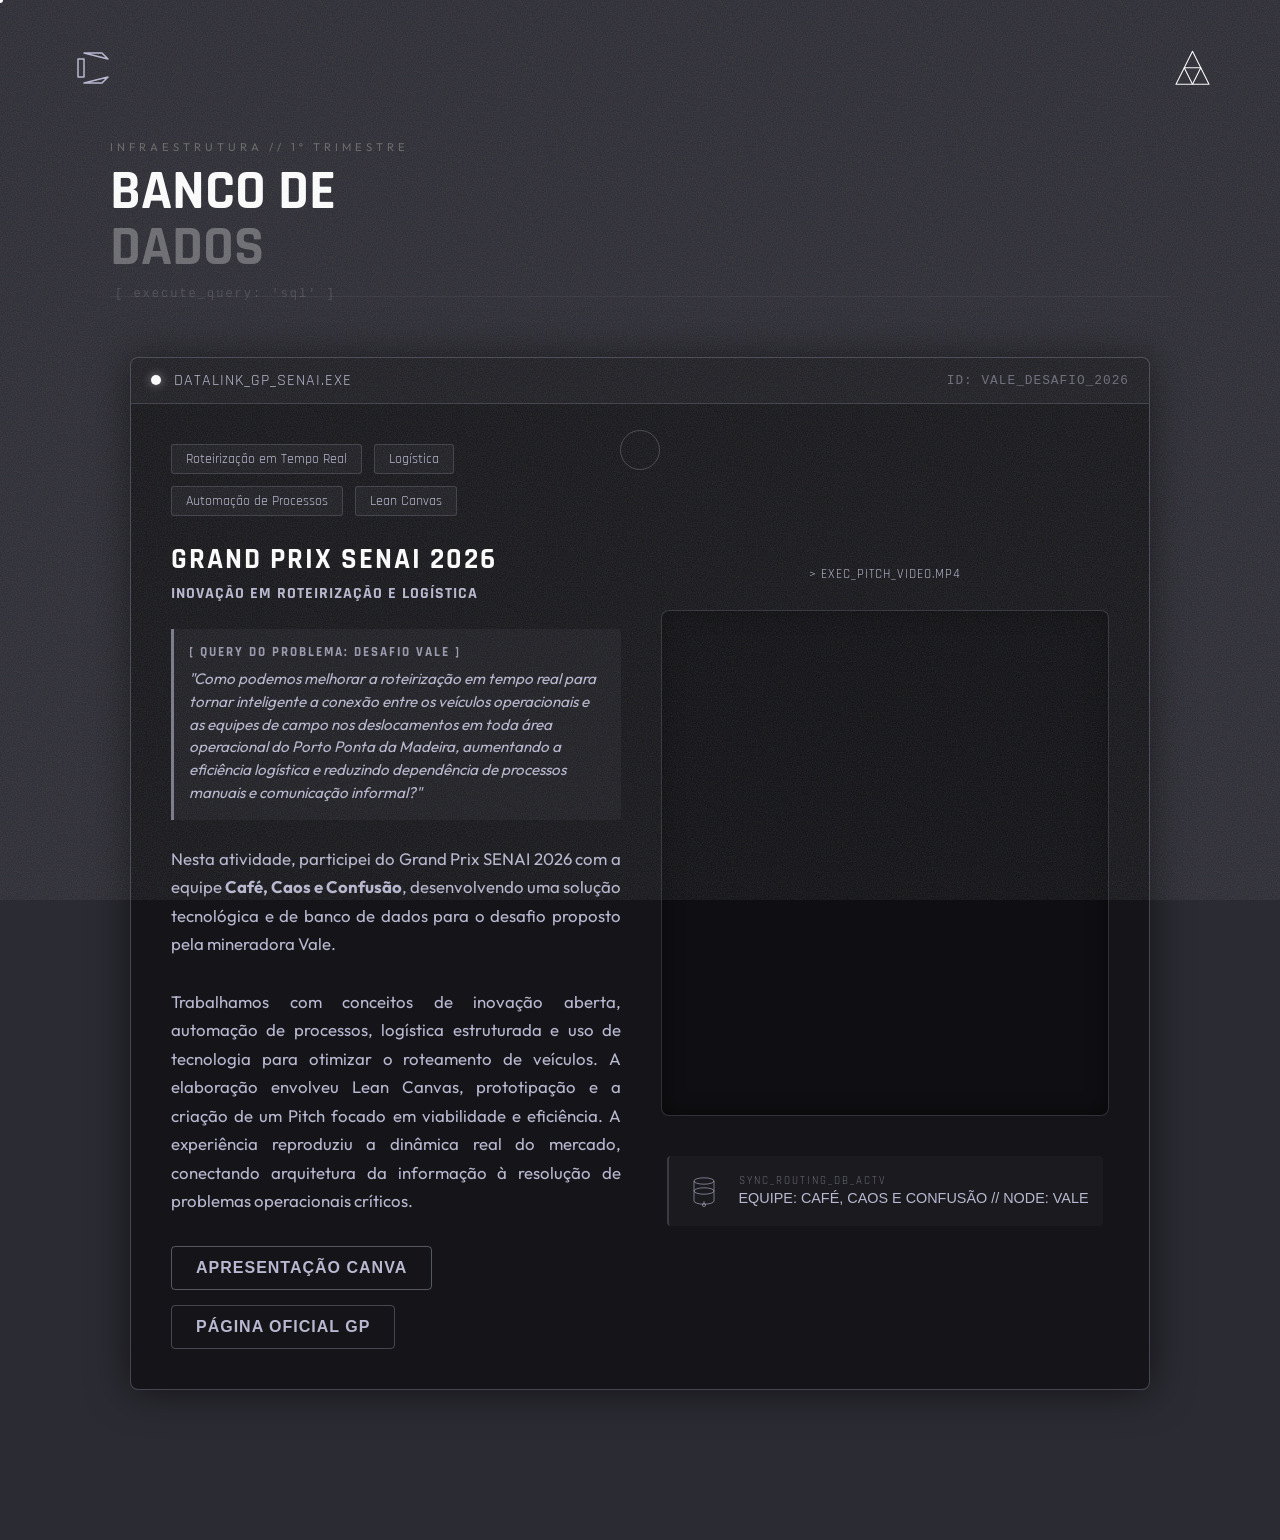
==== commit e7dfd22a: "Sua mensagem aqui" ====
--- a/banco-dados.html
+++ b/banco-dados.html
@@ -60,7 +60,7 @@
 
     <div class="tela-links" id="tela-links">
         <ul class="nav-links">
-            <li><a href="index.html" class="link-mag"><span class="num">01.</span> Home</a></li>
+            <li><a href="index.html" class="link-mag"><span class="num">01.</span> Início</a></li>
             <li><a href="linguagens.html" class="link-mag"><span class="num">02.</span> Linguagens</a></li>
             <li><a href="natureza.html" class="link-mag"><span class="num">03.</span> Natureza</a></li>
             <li><a href="humanas.html" class="link-mag"><span class="num">04.</span> Humanas</a></li>
@@ -127,13 +127,25 @@
                     </div>
 
                     <div class="visualizacao-projeto">
-                
+                        <span style="font-family: 'Rajdhani'; color: #b8b8d1; font-size: 0.8rem; margin-bottom: 8px; display: block; letter-spacing: 1px;">> EXEC_PITCH_VIDEO.MP4</span>
                         
                         <div class="area-embed">
                             <iframe loading="lazy" src="https://www.youtube.com/embed/2o7PK2cXa60?si=HGihmjRS_iZrJHbZ" title="Pitch Grand Prix SENAI 2026" allow="accelerometer; autoplay; clipboard-write; encrypted-media; gyroscope; picture-in-picture; web-share" allowfullscreen></iframe>
                         </div>
 
-                
+                        <div class="logo-atividade-box">
+                            <svg class="logo-svg-atv" viewBox="0 0 100 100">
+                                <ellipse cx="50" cy="25" rx="25" ry="8" fill="none" stroke="#b8b8d1" stroke-width="1.5" />
+                                <path d="M25,25 L25,75 A25,8 0 0,0 75,75 L75,25" fill="none" stroke="#b8b8d1" stroke-width="1.5" />
+                                <ellipse cx="50" cy="50" rx="25" ry="8" fill="none" stroke="#b8b8d1" stroke-width="1.5" />
+                                <circle cx="50" cy="85" r="4" fill="none" stroke="#b8b8d1" stroke-width="1.5" />
+                                <line x1="50" y1="75" x2="50" y2="81" stroke="#b8b8d1" stroke-width="1.5" />
+                            </svg>
+                            <div class="logo-info-texto">
+                                <span class="cod-auth">SYNC_ROUTING_DB_ACTV</span>
+                                <span class="nome-auth">EQUIPE: CAFÉ, CAOS E CONFUSÃO // NODE: VALE</span>
+                            </div>
+                        </div>
                     </div>
                 </div>
             </div>
--- a/style.css
+++ b/style.css
@@ -2445,4 +2445,62 @@
     0% { transform: translateY(0); opacity: 0; }
     50% { opacity: 1; }
     100% { transform: translateY(15px); opacity: 0; }
+}
+
+/* =========================================
+   CORREÇÃO DO BUG: FORÇAR ELEMENTOS UM EM CIMA DO OUTRO
+   ========================================= */
+
+/* Força a área principal da página a empilhar os itens verticalmente */
+
+/* Garante que o container do vídeo não deixe nada ficar do lado dele */
+.visualizacao-projeto {
+    display: flex;
+    flex-direction: column !important;
+    align-items: center !important;
+    width: 100%;
+}
+
+/* Centraliza o brasão do easter egg e dá um espaço entre ele e o vídeo */
+.marca-dagua-brasao {
+    display: flex;
+    flex-direction: column;
+    align-items: center;
+    margin-top: 40px !important; /* Desgruda o brasão do vídeo */
+    width: 100%;
+    text-align: center;
+}
+
+/* =========================================
+   CORREÇÃO DEFINITIVA DO VÍDEO (16:9)
+   ========================================= */
+
+/* Limita a largura máxima da área inteira do projeto */
+.visualizacao-projeto {
+    display: flex !important;
+    flex-direction: column !important;
+    align-items: center !important;
+    width: 100% !important;
+    max-width: 800px !important; /* Tamanho limite do vídeo */
+    margin: 0 auto !important; /* Centra no ecrã */
+}
+
+/* O "truque" para forçar a proporção perfeita do YouTube */
+.visualizacao-projeto .area-embed {
+    position: relative !important;
+    width: 100% !important;
+    height: 0 !important;
+    padding-bottom: 56.25% !important; /* Proporção 16:9 mágica */
+    margin: 20px 0 !important;
+    overflow: hidden !important;
+}
+
+/* O vídeo adapta-se perfeitamente à caixa anterior */
+.visualizacao-projeto .area-embed iframe {
+    position: absolute !important;
+    top: 0 !important;
+    left: 0 !important;
+    width: 100% !important;
+    height: 100% !important;
+    border: none !important;
 }
